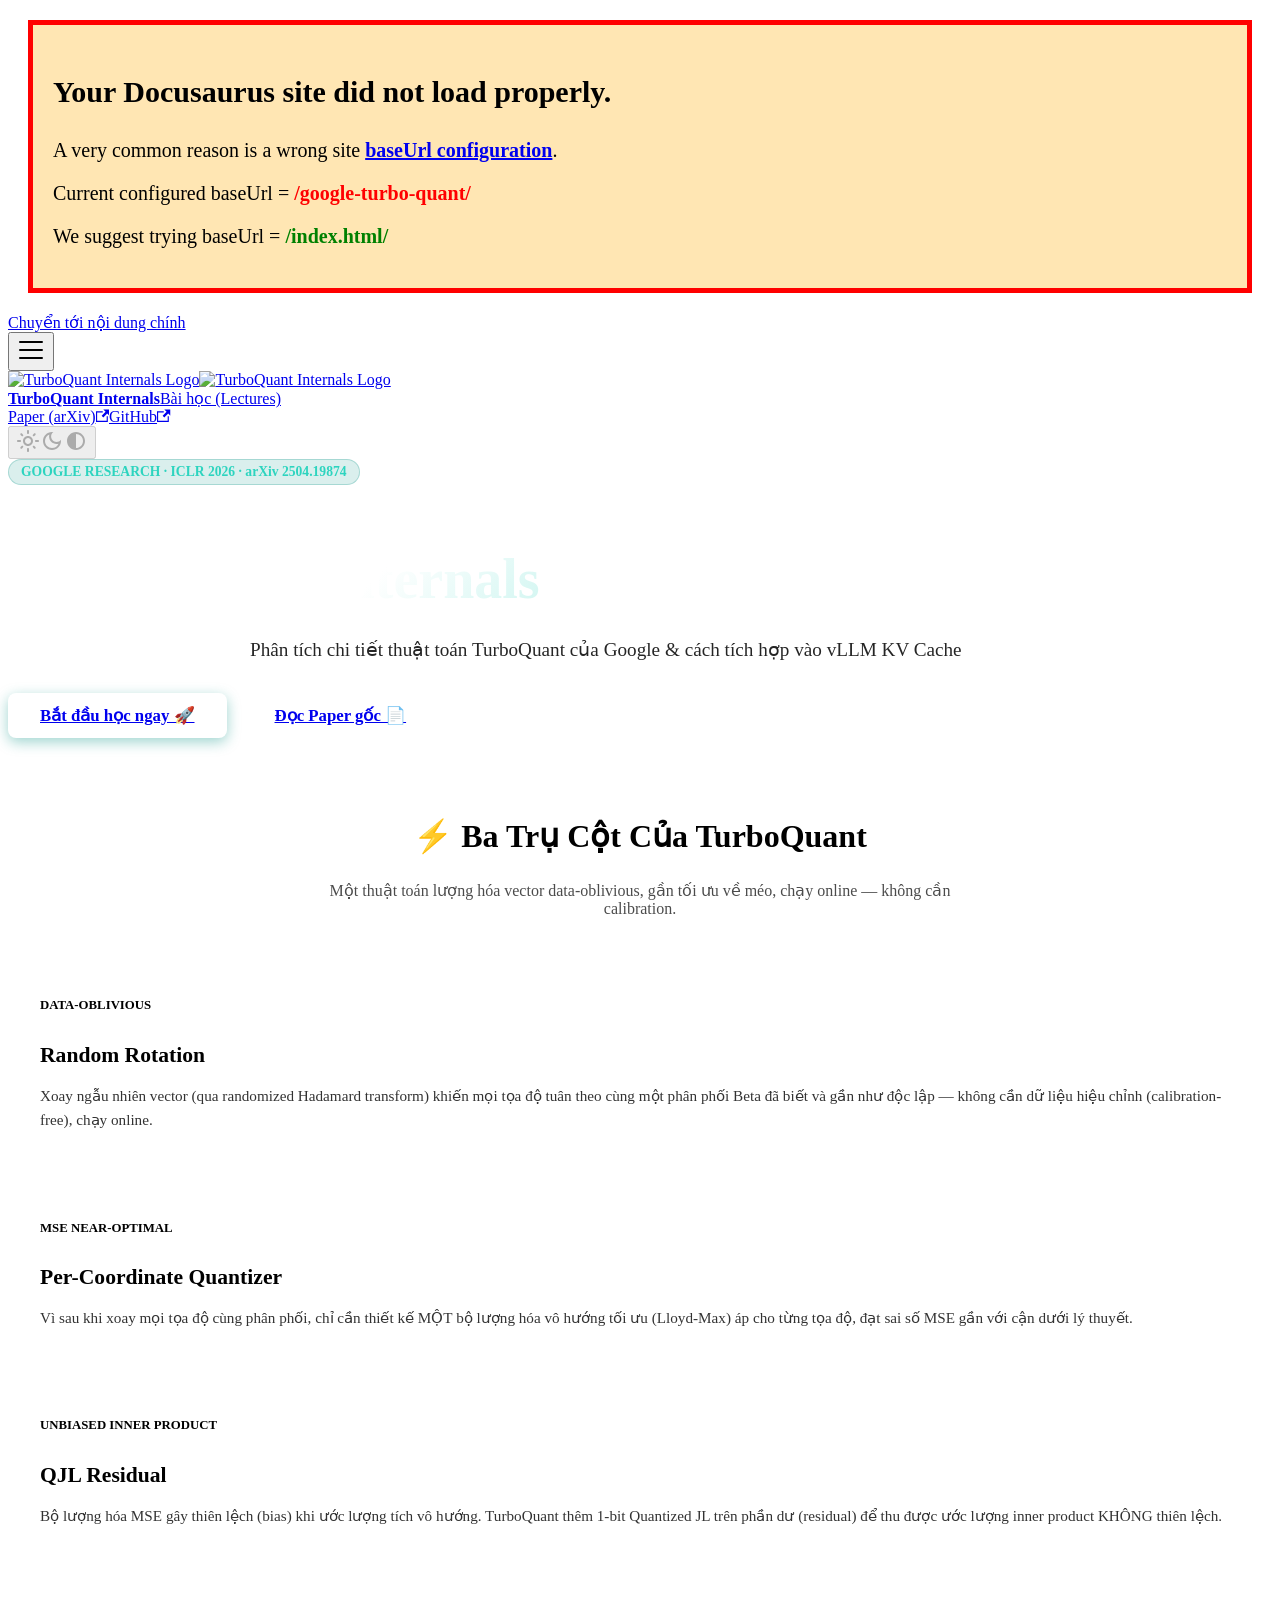
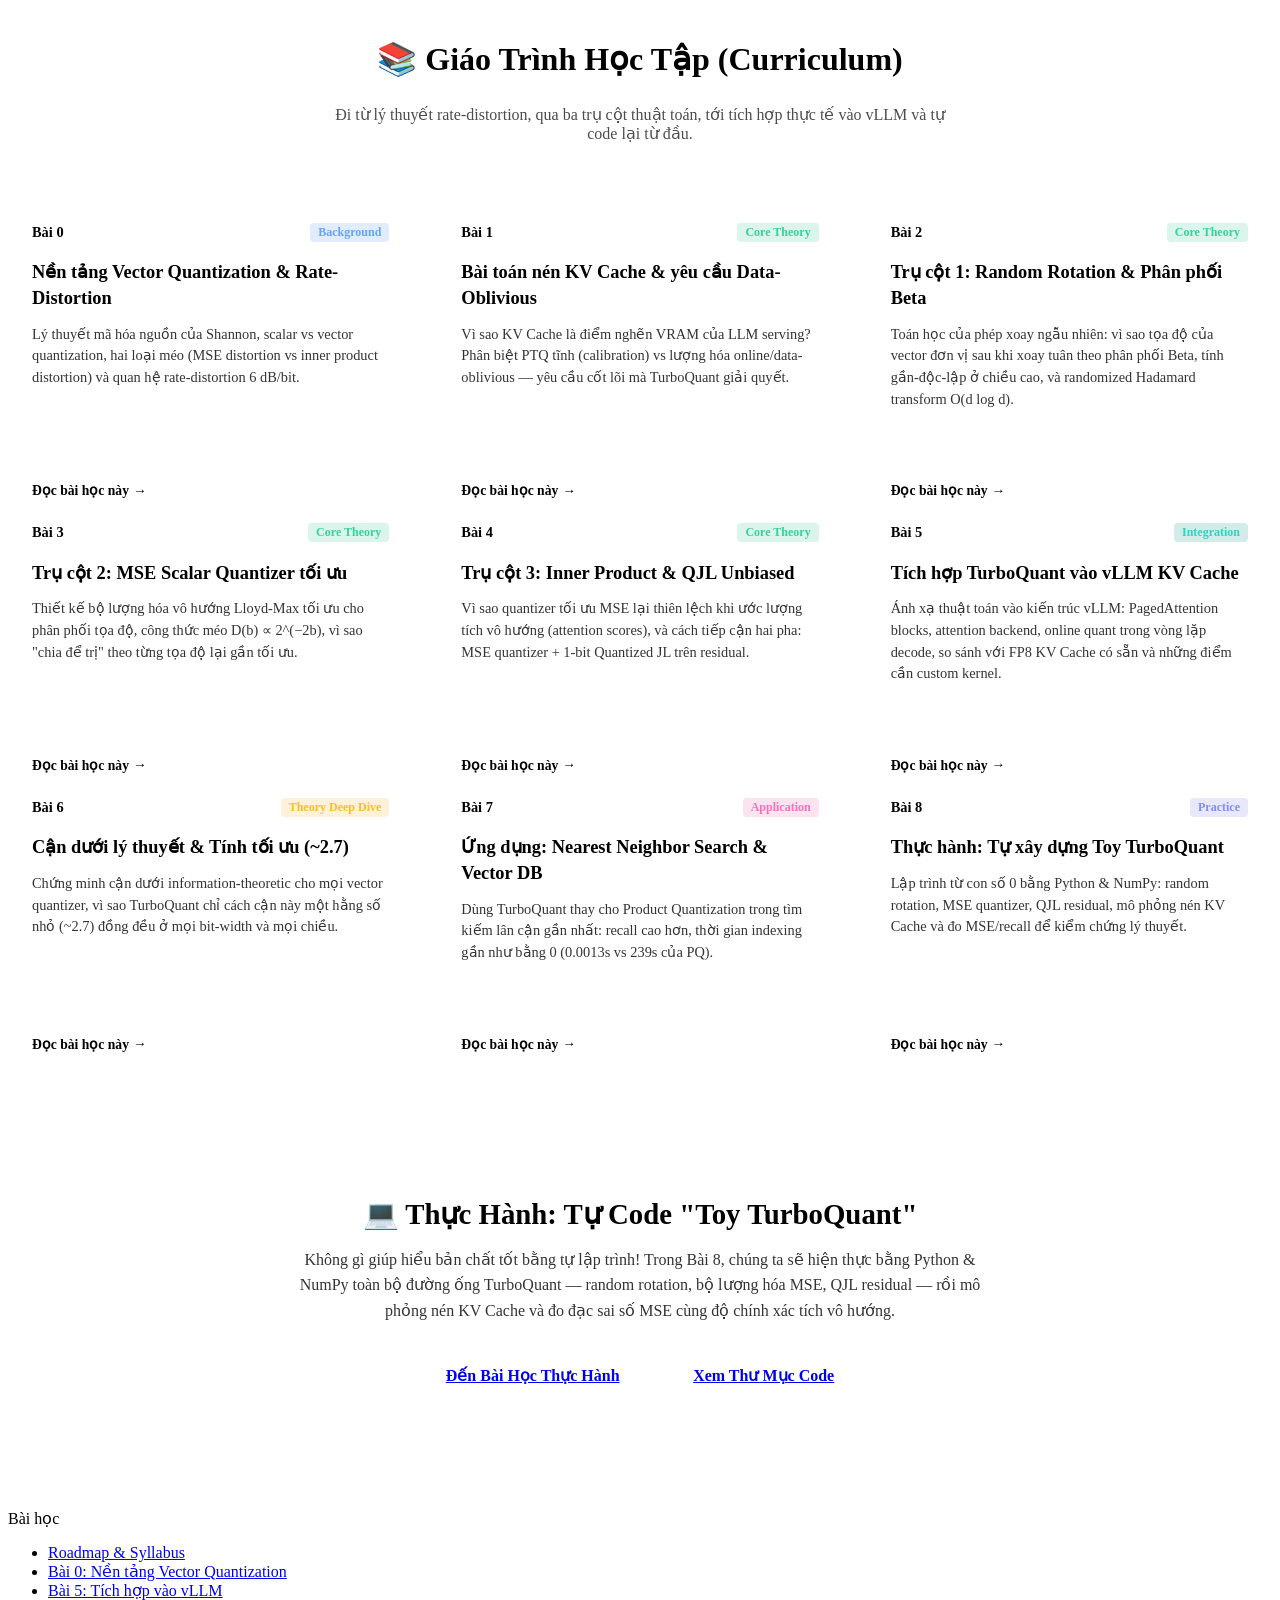
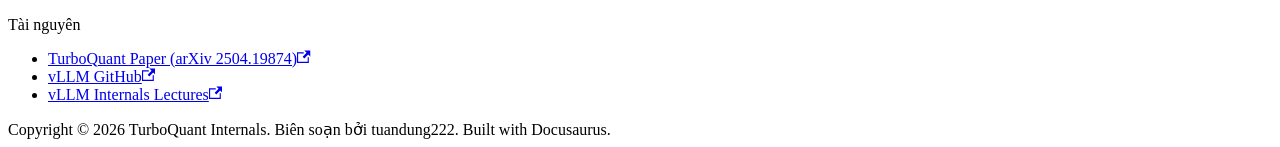
==== index.html @ 366d5b0a "deploy: d3bfdcedc7334bdeac5838ef44ef963914c810e3" ====
<!doctype html><html lang=vi dir=ltr class="plugin-pages plugin-id-default" data-has-hydrated=false><head><meta charset=UTF-8><meta name=generator content="Docusaurus v3.10.1"><title data-rh=true>TurboQuant Internals | Phân tích thuật toán & tích hợp vLLM | TurboQuant Internals</title><meta data-rh=true name=viewport content="width=device-width, initial-scale=1.0"/><meta data-rh=true name=twitter:card content=summary_large_image /><meta data-rh=true property=og:image content=https://tuandung222.github.io/google-turbo-quant/img/docusaurus-social-card.jpg /><meta data-rh=true name=twitter:image content=https://tuandung222.github.io/google-turbo-quant/img/docusaurus-social-card.jpg /><meta data-rh=true property=og:url content=https://tuandung222.github.io/google-turbo-quant/ /><meta data-rh=true property=og:locale content=vi /><meta data-rh=true name=docusaurus_locale content=vi /><meta data-rh=true name=docusaurus_tag content=default /><meta data-rh=true name=docsearch:language content=vi /><meta data-rh=true name=docsearch:docusaurus_tag content=default /><meta data-rh=true property=og:title content="TurboQuant Internals | Phân tích thuật toán & tích hợp vLLM | TurboQuant Internals"/><meta data-rh=true name=description content="Chuỗi bài giảng tiếng Việt phân tích chi tiết thuật toán TurboQuant của Google (Online Vector Quantization with Near-optimal Distortion Rate) và cách tích hợp vào vLLM KV Cache."/><meta data-rh=true property=og:description content="Chuỗi bài giảng tiếng Việt phân tích chi tiết thuật toán TurboQuant của Google (Online Vector Quantization with Near-optimal Distortion Rate) và cách tích hợp vào vLLM KV Cache."/><link data-rh=true rel=icon href=/google-turbo-quant/img/favicon.ico /><link data-rh=true rel=canonical href=https://tuandung222.github.io/google-turbo-quant/ /><link data-rh=true rel=alternate href=https://tuandung222.github.io/google-turbo-quant/ hreflang=vi /><link data-rh=true rel=alternate href=https://tuandung222.github.io/google-turbo-quant/ hreflang=x-default /><script data-rh=true>document.addEventListener("DOMContentLoaded",function(){void 0===window.docusaurus&&insertBanner()});function insertBanner(){var n=document.createElement("div");n.id="__docusaurus-base-url-issue-banner-container",n.innerHTML='\n<div id="__docusaurus-base-url-issue-banner" style="border: thick solid red; background-color: rgb(255, 230, 179); margin: 20px; padding: 20px; font-size: 20px;">\n   <p style="font-weight: bold; font-size: 30px;">Your Docusaurus site did not load properly.</p>\n   <p>A very common reason is a wrong site <a href="https://docusaurus.io/docs/docusaurus.config.js/#baseUrl" style="font-weight: bold;">baseUrl configuration</a>.</p>\n   <p>Current configured baseUrl = <span style="font-weight: bold; color: red;">/google-turbo-quant/</span> </p>\n   <p>We suggest trying baseUrl = <span id="__docusaurus-base-url-issue-banner-suggestion-container" style="font-weight: bold; color: green;"></span></p>\n</div>\n',document.body.prepend(n);var e=document.getElementById("__docusaurus-base-url-issue-banner-suggestion-container"),o=window.location.pathname;e.innerHTML="/"===o.substr(-1)?o:o+"/"}</script><link rel=stylesheet href=https://cdn.jsdelivr.net/npm/katex@0.16.8/dist/katex.min.css type=text/css integrity=sha384-GvrOXuhMATgEsSwCs4smul74iXGOixntILdUW9XmUC6+HX0sLNAK3q71HotJqlAn crossorigin=anonymous><link rel=stylesheet href=/google-turbo-quant/assets/css/styles.fa0678ed.css /><script src=/google-turbo-quant/assets/js/runtime~main.7f8efbf1.js defer></script><script src=/google-turbo-quant/assets/js/main.2d1b7a5b.js defer></script></head><body><svg style="display: none;"><defs>
<symbol id=theme-svg-external-link viewBox="0 0 24 24"><path fill=currentColor d="M21 13v10h-21v-19h12v2h-10v15h17v-8h2zm3-12h-10.988l4.035 4-6.977 7.07 2.828 2.828 6.977-7.07 4.125 4.172v-11z"/></symbol>
</defs></svg>
<script>!function(){var t=function(){try{return new URLSearchParams(window.location.search).get("docusaurus-theme")}catch(t){}}()||function(){try{return window.localStorage.getItem("theme-276")}catch(t){}}();document.documentElement.setAttribute("data-theme",t||(window.matchMedia("(prefers-color-scheme: dark)").matches?"dark":"light")),document.documentElement.setAttribute("data-theme-choice",t||"system")}(),function(){try{for(var[t,e]of new URLSearchParams(window.location.search).entries())if(t.startsWith("docusaurus-data-")){var a=t.replace("docusaurus-data-","data-");document.documentElement.setAttribute(a,e)}}catch(t){}}()</script><div id=__docusaurus><link rel=preload as=image href=/google-turbo-quant/img/logo.svg /><div role=region aria-label="Chuyển tới nội dung chính"><a class=skipToContent_fXgn href=#__docusaurus_skipToContent_fallback>Chuyển tới nội dung chính</a></div><nav aria-label="Thanh điều hướng" class="theme-layout-navbar navbar navbar--fixed-top"><div class=navbar__inner><div class="theme-layout-navbar-left navbar__items"><button aria-label="Đóng - mở thanh điều hướng" aria-expanded=false class="navbar__toggle clean-btn" type=button><svg width=30 height=30 viewBox="0 0 30 30" aria-hidden=true><path stroke=currentColor stroke-linecap=round stroke-miterlimit=10 stroke-width=2 d="M4 7h22M4 15h22M4 23h22"/></svg></button><a class=navbar__brand href=/google-turbo-quant/><div class=navbar__logo><img src=/google-turbo-quant/img/logo.svg alt="TurboQuant Internals Logo" class="themedComponent_mlkZ themedComponent--light_NVdE"/><img src=/google-turbo-quant/img/logo.svg alt="TurboQuant Internals Logo" class="themedComponent_mlkZ themedComponent--dark_xIcU"/></div><b class="navbar__title text--truncate">TurboQuant Internals</b></a><a class="navbar__item navbar__link" href=/google-turbo-quant/docs/roadmap>Bài học (Lectures)</a></div><div class="theme-layout-navbar-right navbar__items navbar__items--right"><a href=https://arxiv.org/abs/2504.19874 target=_blank rel="noopener noreferrer" class="navbar__item navbar__link">Paper (arXiv)<svg width=13.5 height=13.5 aria-label="(opens in new tab)" class=iconExternalLink_nPIU><use href=#theme-svg-external-link /></svg></a><a href=https://github.com/tuandung222/vllm-architecture-lectures target=_blank rel="noopener noreferrer" class="navbar__item navbar__link">GitHub<svg width=13.5 height=13.5 aria-label="(opens in new tab)" class=iconExternalLink_nPIU><use href=#theme-svg-external-link /></svg></a><div class="toggle_vylO colorModeToggle_DEke"><button class="clean-btn toggleButton_gllP toggleButtonDisabled_aARS" type=button disabled title="system mode" aria-label="Chuyển đổi chế độ sáng và tối (hiện tại là system mode)"><svg viewBox="0 0 24 24" width=24 height=24 aria-hidden=true class="toggleIcon_g3eP lightToggleIcon_pyhR"><path fill=currentColor d="M12,9c1.65,0,3,1.35,3,3s-1.35,3-3,3s-3-1.35-3-3S10.35,9,12,9 M12,7c-2.76,0-5,2.24-5,5s2.24,5,5,5s5-2.24,5-5 S14.76,7,12,7L12,7z M2,13l2,0c0.55,0,1-0.45,1-1s-0.45-1-1-1l-2,0c-0.55,0-1,0.45-1,1S1.45,13,2,13z M20,13l2,0c0.55,0,1-0.45,1-1 s-0.45-1-1-1l-2,0c-0.55,0-1,0.45-1,1S19.45,13,20,13z M11,2v2c0,0.55,0.45,1,1,1s1-0.45,1-1V2c0-0.55-0.45-1-1-1S11,1.45,11,2z M11,20v2c0,0.55,0.45,1,1,1s1-0.45,1-1v-2c0-0.55-0.45-1-1-1C11.45,19,11,19.45,11,20z M5.99,4.58c-0.39-0.39-1.03-0.39-1.41,0 c-0.39,0.39-0.39,1.03,0,1.41l1.06,1.06c0.39,0.39,1.03,0.39,1.41,0s0.39-1.03,0-1.41L5.99,4.58z M18.36,16.95 c-0.39-0.39-1.03-0.39-1.41,0c-0.39,0.39-0.39,1.03,0,1.41l1.06,1.06c0.39,0.39,1.03,0.39,1.41,0c0.39-0.39,0.39-1.03,0-1.41 L18.36,16.95z M19.42,5.99c0.39-0.39,0.39-1.03,0-1.41c-0.39-0.39-1.03-0.39-1.41,0l-1.06,1.06c-0.39,0.39-0.39,1.03,0,1.41 s1.03,0.39,1.41,0L19.42,5.99z M7.05,18.36c0.39-0.39,0.39-1.03,0-1.41c-0.39-0.39-1.03-0.39-1.41,0l-1.06,1.06 c-0.39,0.39-0.39,1.03,0,1.41s1.03,0.39,1.41,0L7.05,18.36z"/></svg><svg viewBox="0 0 24 24" width=24 height=24 aria-hidden=true class="toggleIcon_g3eP darkToggleIcon_wfgR"><path fill=currentColor d="M9.37,5.51C9.19,6.15,9.1,6.82,9.1,7.5c0,4.08,3.32,7.4,7.4,7.4c0.68,0,1.35-0.09,1.99-0.27C17.45,17.19,14.93,19,12,19 c-3.86,0-7-3.14-7-7C5,9.07,6.81,6.55,9.37,5.51z M12,3c-4.97,0-9,4.03-9,9s4.03,9,9,9s9-4.03,9-9c0-0.46-0.04-0.92-0.1-1.36 c-0.98,1.37-2.58,2.26-4.4,2.26c-2.98,0-5.4-2.42-5.4-5.4c0-1.81,0.89-3.42,2.26-4.4C12.92,3.04,12.46,3,12,3L12,3z"/></svg><svg viewBox="0 0 24 24" width=24 height=24 aria-hidden=true class="toggleIcon_g3eP systemToggleIcon_QzmC"><path fill=currentColor d="m12 21c4.971 0 9-4.029 9-9s-4.029-9-9-9-9 4.029-9 9 4.029 9 9 9zm4.95-13.95c1.313 1.313 2.05 3.093 2.05 4.95s-0.738 3.637-2.05 4.95c-1.313 1.313-3.093 2.05-4.95 2.05v-14c1.857 0 3.637 0.737 4.95 2.05z"/></svg></button></div><div class=navbarSearchContainer_Bca1></div></div></div><div role=presentation class=navbar-sidebar__backdrop></div></nav><div id=__docusaurus_skipToContent_fallback class="theme-layout-main main-wrapper mainWrapper_z2l0"><header class="hero custom-hero heroBanner_qdFl"><div class=container style=position:relative;z-index:1><div style="display:inline-flex;padding:4px 12px;background:rgba(13, 148, 136, 0.15);color:#2dd4bf;border-radius:100px;font-size:0.85rem;font-weight:600;border:1px solid rgba(13, 148, 136, 0.25);margin-bottom:1.5rem">GOOGLE RESEARCH · ICLR 2026 · arXiv 2504.19874</div><h1 class=hero__title style="font-size:3.5rem;font-weight:800;background:linear-gradient(135deg, #fff 30%, #2dd4bf 100%);-webkit-background-clip:text;-webkit-text-fill-color:transparent;margin-bottom:1.5rem">TurboQuant Internals</h1><p class=hero__subtitle style="max-width:780px;margin:0 auto 2.5rem auto;font-size:1.2rem;line-height:1.6;opacity:0.85">Phân tích chi tiết thuật toán TurboQuant của Google & cách tích hợp vào vLLM KV Cache<div class=buttons_AeoN><a class="button button--primary button--lg" style="padding:0.8rem 2rem;font-size:1.05rem;font-weight:600;border-radius:8px;box-shadow:0 4px 14px rgba(13, 148, 136, 0.4);transition:all 0.3s ease" href=/google-turbo-quant/docs/roadmap>Bắt đầu học ngay 🚀</a><a href=https://arxiv.org/abs/2504.19874 target=_blank rel="noopener noreferrer" class="button button--outline button--secondary button--lg" style="padding:0.8rem 2rem;font-size:1.05rem;font-weight:600;border-radius:8px;margin-left:1rem;border:1px solid var(--card-border)">Đọc Paper gốc 📄</a></div></div></header><main style="padding:4rem 0;background:var(--ifm-background-color)"><section class=container style=margin-bottom:5rem><div style=text-align:center;margin-bottom:3rem><h2 style=font-size:2rem;font-weight:700>⚡ Ba Trụ Cột Của TurboQuant</h2><p style="opacity:0.7;max-width:640px;margin:0.5rem auto 0 auto">Một thuật toán lượng hóa vector data-oblivious, gần tối ưu về méo, chạy online — không cần calibration.</div><div class=row><div class="col col--4" style=margin-bottom:1.5rem><div class=glass-panel style=padding:2rem;height:100%;display:flex;flex-direction:column><span style=font-size:0.8rem;font-weight:700;color:var(--ifm-color-primary);text-transform:uppercase;margin-bottom:0.5rem;display:block>Data-Oblivious</span><h3 style=font-size:1.35rem;margin-bottom:1rem;font-weight:600>Random Rotation</h3><p style=opacity:0.8;font-size:0.95rem;line-height:1.6;margin:0>Xoay ngẫu nhiên vector (qua randomized Hadamard transform) khiến mọi tọa độ tuân theo cùng một phân phối Beta đã biết và gần như độc lập — không cần dữ liệu hiệu chỉnh (calibration-free), chạy online.</div></div><div class="col col--4" style=margin-bottom:1.5rem><div class=glass-panel style=padding:2rem;height:100%;display:flex;flex-direction:column><span style=font-size:0.8rem;font-weight:700;color:var(--ifm-color-primary);text-transform:uppercase;margin-bottom:0.5rem;display:block>MSE Near-Optimal</span><h3 style=font-size:1.35rem;margin-bottom:1rem;font-weight:600>Per-Coordinate Quantizer</h3><p style=opacity:0.8;font-size:0.95rem;line-height:1.6;margin:0>Vì sau khi xoay mọi tọa độ cùng phân phối, chỉ cần thiết kế MỘT bộ lượng hóa vô hướng tối ưu (Lloyd-Max) áp cho từng tọa độ, đạt sai số MSE gần với cận dưới lý thuyết.</div></div><div class="col col--4" style=margin-bottom:1.5rem><div class=glass-panel style=padding:2rem;height:100%;display:flex;flex-direction:column><span style=font-size:0.8rem;font-weight:700;color:var(--ifm-color-primary);text-transform:uppercase;margin-bottom:0.5rem;display:block>Unbiased Inner Product</span><h3 style=font-size:1.35rem;margin-bottom:1rem;font-weight:600>QJL Residual</h3><p style=opacity:0.8;font-size:0.95rem;line-height:1.6;margin:0>Bộ lượng hóa MSE gây thiên lệch (bias) khi ước lượng tích vô hướng. TurboQuant thêm 1-bit Quantized JL trên phần dư (residual) để thu được ước lượng inner product KHÔNG thiên lệch.</div></div></div></section><section class=container><div style=text-align:center;margin-bottom:3.5rem><h2 style=font-size:2rem;font-weight:700>📚 Giáo Trình Học Tập (Curriculum)</h2><p style="opacity:0.7;max-width:640px;margin:0.5rem auto 0 auto">Đi từ lý thuyết rate-distortion, qua ba trụ cột thuật toán, tới tích hợp thực tế vào vLLM và tự code lại từ đầu.</div><div style="display:grid;grid-template-columns:repeat(auto-fill, minmax(320px, 1fr));gap:1.5rem"><a style=text-decoration:none;color:inherit href=/google-turbo-quant/docs/lesson_0_vector_quantization_background><div class=glass-panel style=padding:1.5rem;height:100%;display:flex;flex-direction:column;justify-content:space-between;cursor:pointer><div><div style=display:flex;justify-content:space-between;align-items:center;margin-bottom:0.75rem><span style=font-size:0.9rem;font-weight:800;color:var(--ifm-color-primary)>Bài 0</span><span style="display:inline-block;padding:2px 8px;border-radius:4px;font-size:0.75rem;font-weight:600;background:rgba(59, 130, 246, 0.15);color:#60a5fa;align-self:flex-start">Background</span></div><h3 style=font-size:1.15rem;margin-bottom:0.75rem;font-weight:600;line-height:1.4>Nền tảng Vector Quantization & Rate-Distortion</h3><p style=opacity:0.8;font-size:0.9rem;line-height:1.5;margin:0>Lý thuyết mã hóa nguồn của Shannon, scalar vs vector quantization, hai loại méo (MSE distortion vs inner product distortion) và quan hệ rate-distortion 6 dB/bit.</div><div style=margin-top:1.5rem;display:flex;align-items:center;font-size:0.85rem;font-weight:600;color:var(--ifm-color-primary-light)>Đọc bài học này <span style="margin-left:4px;transition:transform 0.2s ease" class=arrow-icon>→</span></div></div></a><a style=text-decoration:none;color:inherit href=/google-turbo-quant/docs/lesson_1_kv_cache_problem><div class=glass-panel style=padding:1.5rem;height:100%;display:flex;flex-direction:column;justify-content:space-between;cursor:pointer><div><div style=display:flex;justify-content:space-between;align-items:center;margin-bottom:0.75rem><span style=font-size:0.9rem;font-weight:800;color:var(--ifm-color-primary)>Bài 1</span><span style="display:inline-block;padding:2px 8px;border-radius:4px;font-size:0.75rem;font-weight:600;background:rgba(16, 185, 129, 0.15);color:#34d399;align-self:flex-start">Core Theory</span></div><h3 style=font-size:1.15rem;margin-bottom:0.75rem;font-weight:600;line-height:1.4>Bài toán nén KV Cache & yêu cầu Data-Oblivious</h3><p style=opacity:0.8;font-size:0.9rem;line-height:1.5;margin:0>Vì sao KV Cache là điểm nghẽn VRAM của LLM serving? Phân biệt PTQ tĩnh (calibration) vs lượng hóa online/data-oblivious — yêu cầu cốt lõi mà TurboQuant giải quyết.</div><div style=margin-top:1.5rem;display:flex;align-items:center;font-size:0.85rem;font-weight:600;color:var(--ifm-color-primary-light)>Đọc bài học này <span style="margin-left:4px;transition:transform 0.2s ease" class=arrow-icon>→</span></div></div></a><a style=text-decoration:none;color:inherit href=/google-turbo-quant/docs/lesson_2_random_rotation_beta><div class=glass-panel style=padding:1.5rem;height:100%;display:flex;flex-direction:column;justify-content:space-between;cursor:pointer><div><div style=display:flex;justify-content:space-between;align-items:center;margin-bottom:0.75rem><span style=font-size:0.9rem;font-weight:800;color:var(--ifm-color-primary)>Bài 2</span><span style="display:inline-block;padding:2px 8px;border-radius:4px;font-size:0.75rem;font-weight:600;background:rgba(16, 185, 129, 0.15);color:#34d399;align-self:flex-start">Core Theory</span></div><h3 style=font-size:1.15rem;margin-bottom:0.75rem;font-weight:600;line-height:1.4>Trụ cột 1: Random Rotation & Phân phối Beta</h3><p style=opacity:0.8;font-size:0.9rem;line-height:1.5;margin:0>Toán học của phép xoay ngẫu nhiên: vì sao tọa độ của vector đơn vị sau khi xoay tuân theo phân phối Beta, tính gần-độc-lập ở chiều cao, và randomized Hadamard transform O(d log d).</div><div style=margin-top:1.5rem;display:flex;align-items:center;font-size:0.85rem;font-weight:600;color:var(--ifm-color-primary-light)>Đọc bài học này <span style="margin-left:4px;transition:transform 0.2s ease" class=arrow-icon>→</span></div></div></a><a style=text-decoration:none;color:inherit href=/google-turbo-quant/docs/lesson_3_mse_scalar_quantizer><div class=glass-panel style=padding:1.5rem;height:100%;display:flex;flex-direction:column;justify-content:space-between;cursor:pointer><div><div style=display:flex;justify-content:space-between;align-items:center;margin-bottom:0.75rem><span style=font-size:0.9rem;font-weight:800;color:var(--ifm-color-primary)>Bài 3</span><span style="display:inline-block;padding:2px 8px;border-radius:4px;font-size:0.75rem;font-weight:600;background:rgba(16, 185, 129, 0.15);color:#34d399;align-self:flex-start">Core Theory</span></div><h3 style=font-size:1.15rem;margin-bottom:0.75rem;font-weight:600;line-height:1.4>Trụ cột 2: MSE Scalar Quantizer tối ưu</h3><p style=opacity:0.8;font-size:0.9rem;line-height:1.5;margin:0>Thiết kế bộ lượng hóa vô hướng Lloyd-Max tối ưu cho phân phối tọa độ, công thức méo D(b) ∝ 2^(−2b), vì sao "chia để trị" theo từng tọa độ lại gần tối ưu.</div><div style=margin-top:1.5rem;display:flex;align-items:center;font-size:0.85rem;font-weight:600;color:var(--ifm-color-primary-light)>Đọc bài học này <span style="margin-left:4px;transition:transform 0.2s ease" class=arrow-icon>→</span></div></div></a><a style=text-decoration:none;color:inherit href=/google-turbo-quant/docs/lesson_4_inner_product_qjl><div class=glass-panel style=padding:1.5rem;height:100%;display:flex;flex-direction:column;justify-content:space-between;cursor:pointer><div><div style=display:flex;justify-content:space-between;align-items:center;margin-bottom:0.75rem><span style=font-size:0.9rem;font-weight:800;color:var(--ifm-color-primary)>Bài 4</span><span style="display:inline-block;padding:2px 8px;border-radius:4px;font-size:0.75rem;font-weight:600;background:rgba(16, 185, 129, 0.15);color:#34d399;align-self:flex-start">Core Theory</span></div><h3 style=font-size:1.15rem;margin-bottom:0.75rem;font-weight:600;line-height:1.4>Trụ cột 3: Inner Product & QJL Unbiased</h3><p style=opacity:0.8;font-size:0.9rem;line-height:1.5;margin:0>Vì sao quantizer tối ưu MSE lại thiên lệch khi ước lượng tích vô hướng (attention scores), và cách tiếp cận hai pha: MSE quantizer + 1-bit Quantized JL trên residual.</div><div style=margin-top:1.5rem;display:flex;align-items:center;font-size:0.85rem;font-weight:600;color:var(--ifm-color-primary-light)>Đọc bài học này <span style="margin-left:4px;transition:transform 0.2s ease" class=arrow-icon>→</span></div></div></a><a style=text-decoration:none;color:inherit href=/google-turbo-quant/docs/lesson_5_vllm_integration><div class=glass-panel style=padding:1.5rem;height:100%;display:flex;flex-direction:column;justify-content:space-between;cursor:pointer><div><div style=display:flex;justify-content:space-between;align-items:center;margin-bottom:0.75rem><span style=font-size:0.9rem;font-weight:800;color:var(--ifm-color-primary)>Bài 5</span><span style="display:inline-block;padding:2px 8px;border-radius:4px;font-size:0.75rem;font-weight:600;background:rgba(13, 148, 136, 0.18);color:#2dd4bf;align-self:flex-start">Integration</span></div><h3 style=font-size:1.15rem;margin-bottom:0.75rem;font-weight:600;line-height:1.4>Tích hợp TurboQuant vào vLLM KV Cache</h3><p style=opacity:0.8;font-size:0.9rem;line-height:1.5;margin:0>Ánh xạ thuật toán vào kiến trúc vLLM: PagedAttention blocks, attention backend, online quant trong vòng lặp decode, so sánh với FP8 KV Cache có sẵn và những điểm cần custom kernel.</div><div style=margin-top:1.5rem;display:flex;align-items:center;font-size:0.85rem;font-weight:600;color:var(--ifm-color-primary-light)>Đọc bài học này <span style="margin-left:4px;transition:transform 0.2s ease" class=arrow-icon>→</span></div></div></a><a style=text-decoration:none;color:inherit href=/google-turbo-quant/docs/lesson_6_lower_bound_optimality><div class=glass-panel style=padding:1.5rem;height:100%;display:flex;flex-direction:column;justify-content:space-between;cursor:pointer><div><div style=display:flex;justify-content:space-between;align-items:center;margin-bottom:0.75rem><span style=font-size:0.9rem;font-weight:800;color:var(--ifm-color-primary)>Bài 6</span><span style="display:inline-block;padding:2px 8px;border-radius:4px;font-size:0.75rem;font-weight:600;background:rgba(245, 158, 11, 0.15);color:#fbbf24;align-self:flex-start">Theory Deep Dive</span></div><h3 style=font-size:1.15rem;margin-bottom:0.75rem;font-weight:600;line-height:1.4>Cận dưới lý thuyết & Tính tối ưu (~2.7)</h3><p style=opacity:0.8;font-size:0.9rem;line-height:1.5;margin:0>Chứng minh cận dưới information-theoretic cho mọi vector quantizer, vì sao TurboQuant chỉ cách cận này một hằng số nhỏ (~2.7) đồng đều ở mọi bit-width và mọi chiều.</div><div style=margin-top:1.5rem;display:flex;align-items:center;font-size:0.85rem;font-weight:600;color:var(--ifm-color-primary-light)>Đọc bài học này <span style="margin-left:4px;transition:transform 0.2s ease" class=arrow-icon>→</span></div></div></a><a style=text-decoration:none;color:inherit href=/google-turbo-quant/docs/lesson_7_nearest_neighbor_search><div class=glass-panel style=padding:1.5rem;height:100%;display:flex;flex-direction:column;justify-content:space-between;cursor:pointer><div><div style=display:flex;justify-content:space-between;align-items:center;margin-bottom:0.75rem><span style=font-size:0.9rem;font-weight:800;color:var(--ifm-color-primary)>Bài 7</span><span style="display:inline-block;padding:2px 8px;border-radius:4px;font-size:0.75rem;font-weight:600;background:rgba(236, 72, 153, 0.15);color:#f472b6;align-self:flex-start">Application</span></div><h3 style=font-size:1.15rem;margin-bottom:0.75rem;font-weight:600;line-height:1.4>Ứng dụng: Nearest Neighbor Search & Vector DB</h3><p style=opacity:0.8;font-size:0.9rem;line-height:1.5;margin:0>Dùng TurboQuant thay cho Product Quantization trong tìm kiếm lân cận gần nhất: recall cao hơn, thời gian indexing gần như bằng 0 (0.0013s vs 239s của PQ).</div><div style=margin-top:1.5rem;display:flex;align-items:center;font-size:0.85rem;font-weight:600;color:var(--ifm-color-primary-light)>Đọc bài học này <span style="margin-left:4px;transition:transform 0.2s ease" class=arrow-icon>→</span></div></div></a><a style=text-decoration:none;color:inherit href=/google-turbo-quant/docs/lesson_8_toy_turboquant><div class=glass-panel style=padding:1.5rem;height:100%;display:flex;flex-direction:column;justify-content:space-between;cursor:pointer><div><div style=display:flex;justify-content:space-between;align-items:center;margin-bottom:0.75rem><span style=font-size:0.9rem;font-weight:800;color:var(--ifm-color-primary)>Bài 8</span><span style="display:inline-block;padding:2px 8px;border-radius:4px;font-size:0.75rem;font-weight:600;background:rgba(99, 102, 241, 0.15);color:#818cf8;align-self:flex-start">Practice</span></div><h3 style=font-size:1.15rem;margin-bottom:0.75rem;font-weight:600;line-height:1.4>Thực hành: Tự xây dựng Toy TurboQuant</h3><p style=opacity:0.8;font-size:0.9rem;line-height:1.5;margin:0>Lập trình từ con số 0 bằng Python & NumPy: random rotation, MSE quantizer, QJL residual, mô phỏng nén KV Cache và đo MSE/recall để kiểm chứng lý thuyết.</div><div style=margin-top:1.5rem;display:flex;align-items:center;font-size:0.85rem;font-weight:600;color:var(--ifm-color-primary-light)>Đọc bài học này <span style="margin-left:4px;transition:transform 0.2s ease" class=arrow-icon>→</span></div></div></a></div></section><section class=container style=margin-top:6rem><div class=glass-panel style="padding:3rem;background:radial-gradient(circle at 90% 10%, rgba(13, 148, 136, 0.12) 0%, transparent 60%), var(--card-bg);text-align:center;border-radius:16px"><h2 style=font-size:1.8rem;font-weight:700;margin-bottom:1rem>💻 Thực Hành: Tự Code "Toy TurboQuant"</h2><p style="max-width:720px;margin:0 auto 2rem auto;opacity:0.8;line-height:1.6">Không gì giúp hiểu bản chất tốt bằng tự lập trình! Trong Bài 8, chúng ta sẽ hiện thực bằng Python & NumPy toàn bộ đường ống TurboQuant — random rotation, bộ lượng hóa MSE, QJL residual — rồi mô phỏng nén KV Cache và đo đạc sai số MSE cùng độ chính xác tích vô hướng.<div style=display:flex;justify-content:center;gap:1rem;flex-wrap:wrap><a class="button button--primary button--lg" style="border-radius:8px;padding:0.7rem 1.8rem;font-weight:600" href=/google-turbo-quant/docs/lesson_8_toy_turboquant>Đến Bài Học Thực Hành</a><a href=https://github.com/tuandung222/vllm-architecture-lectures/tree/main/turboquant-lectures/toy_quant target=_blank rel="noopener noreferrer" class="button button--outline button--secondary button--lg" style="border-radius:8px;padding:0.7rem 1.8rem;font-weight:600;border:1px solid var(--card-border)">Xem Thư Mục Code</a></div></div></section></main></div><footer class="theme-layout-footer footer footer--dark"><div class="container container-fluid"><div class="row footer__links"><div class="theme-layout-footer-column col footer__col"><div class=footer__title>Bài học</div><ul class="footer__items clean-list"><li class=footer__item><a class=footer__link-item href=/google-turbo-quant/docs/roadmap>Roadmap & Syllabus</a><li class=footer__item><a class=footer__link-item href=/google-turbo-quant/docs/lesson_0_vector_quantization_background>Bài 0: Nền tảng Vector Quantization</a><li class=footer__item><a class=footer__link-item href=/google-turbo-quant/docs/lesson_5_vllm_integration>Bài 5: Tích hợp vào vLLM</a></ul></div><div class="theme-layout-footer-column col footer__col"><div class=footer__title>Tài nguyên</div><ul class="footer__items clean-list"><li class=footer__item><a href=https://arxiv.org/abs/2504.19874 target=_blank rel="noopener noreferrer" class=footer__link-item>TurboQuant Paper (arXiv 2504.19874)<svg width=13.5 height=13.5 aria-label="(opens in new tab)" class=iconExternalLink_nPIU><use href=#theme-svg-external-link /></svg></a><li class=footer__item><a href=https://github.com/vllm-project/vllm target=_blank rel="noopener noreferrer" class=footer__link-item>vLLM GitHub<svg width=13.5 height=13.5 aria-label="(opens in new tab)" class=iconExternalLink_nPIU><use href=#theme-svg-external-link /></svg></a><li class=footer__item><a href=https://github.com/tuandung222/vllm-architecture-lectures target=_blank rel="noopener noreferrer" class=footer__link-item>vLLM Internals Lectures<svg width=13.5 height=13.5 aria-label="(opens in new tab)" class=iconExternalLink_nPIU><use href=#theme-svg-external-link /></svg></a></ul></div></div><div class="footer__bottom text--center"><div class=footer__copyright>Copyright © 2026 TurboQuant Internals. Biên soạn bởi tuandung222. Built with Docusaurus.</div></div></div></footer></div></body>
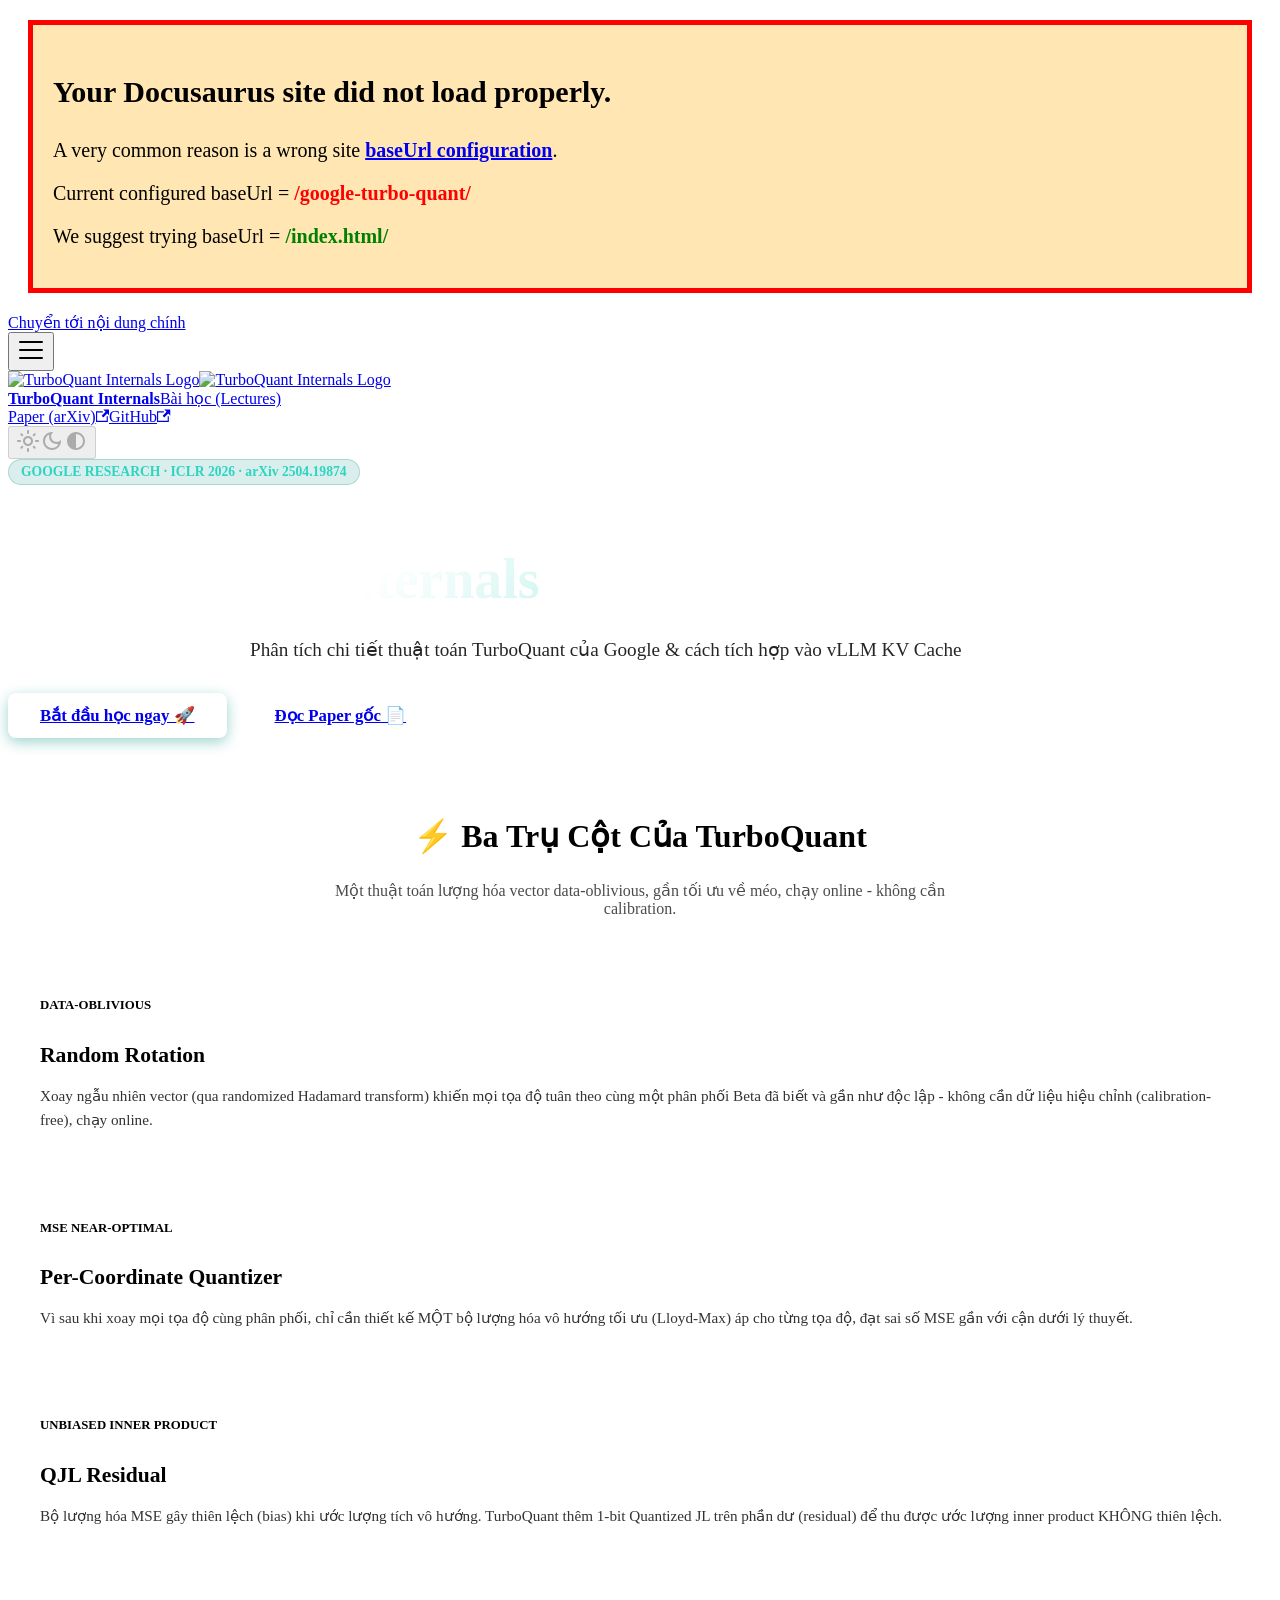
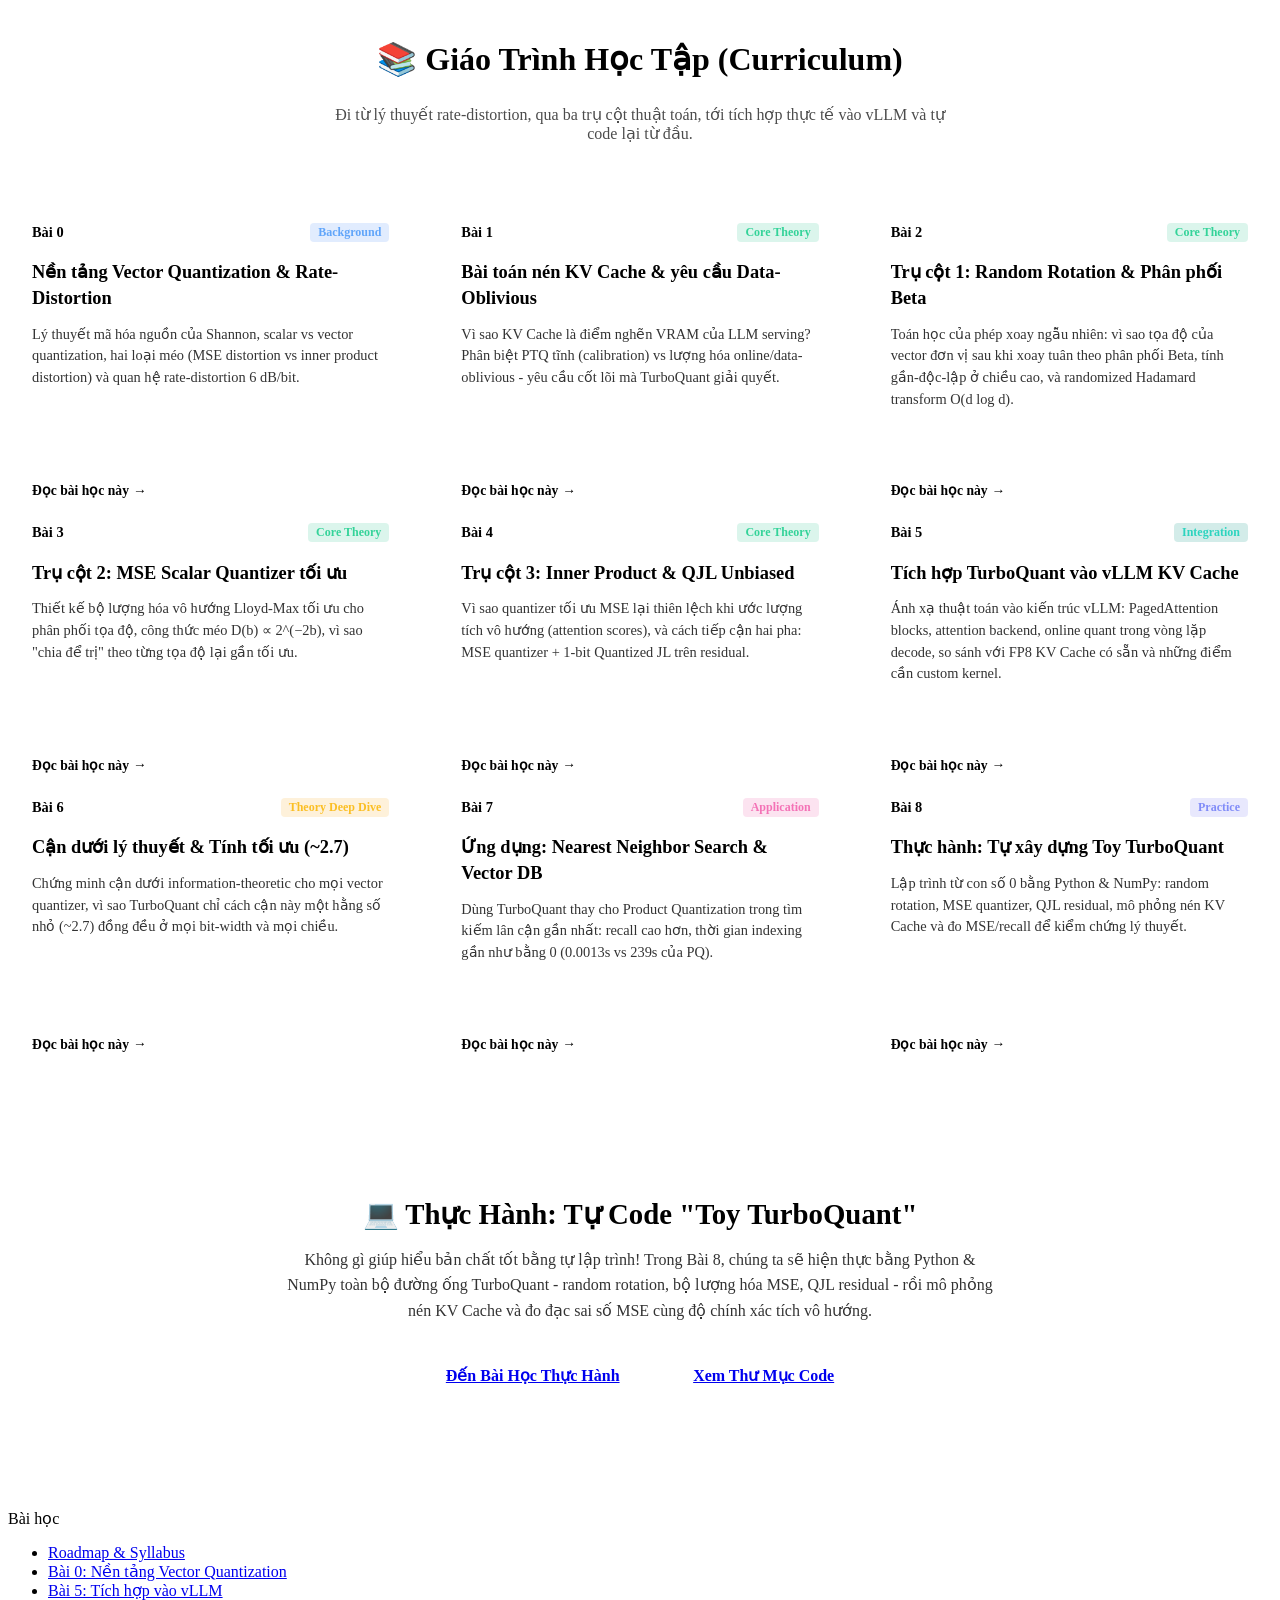
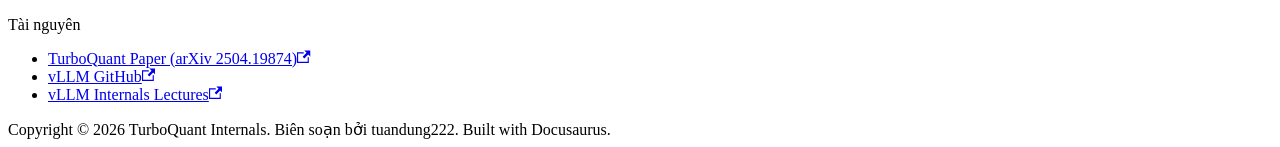
==== commit 39424690: "deploy: 40b0e0ad106a89ef8b4aba36573640417345f749" ====
--- a/index.html
+++ b/index.html
@@ -1,4 +1,4 @@
-<!doctype html><html lang=vi dir=ltr class="plugin-pages plugin-id-default" data-has-hydrated=false><head><meta charset=UTF-8><meta name=generator content="Docusaurus v3.10.1"><title data-rh=true>TurboQuant Internals | Phân tích thuật toán & tích hợp vLLM | TurboQuant Internals</title><meta data-rh=true name=viewport content="width=device-width, initial-scale=1.0"/><meta data-rh=true name=twitter:card content=summary_large_image /><meta data-rh=true property=og:image content=https://tuandung222.github.io/google-turbo-quant/img/docusaurus-social-card.jpg /><meta data-rh=true name=twitter:image content=https://tuandung222.github.io/google-turbo-quant/img/docusaurus-social-card.jpg /><meta data-rh=true property=og:url content=https://tuandung222.github.io/google-turbo-quant/ /><meta data-rh=true property=og:locale content=vi /><meta data-rh=true name=docusaurus_locale content=vi /><meta data-rh=true name=docusaurus_tag content=default /><meta data-rh=true name=docsearch:language content=vi /><meta data-rh=true name=docsearch:docusaurus_tag content=default /><meta data-rh=true property=og:title content="TurboQuant Internals | Phân tích thuật toán & tích hợp vLLM | TurboQuant Internals"/><meta data-rh=true name=description content="Chuỗi bài giảng tiếng Việt phân tích chi tiết thuật toán TurboQuant của Google (Online Vector Quantization with Near-optimal Distortion Rate) và cách tích hợp vào vLLM KV Cache."/><meta data-rh=true property=og:description content="Chuỗi bài giảng tiếng Việt phân tích chi tiết thuật toán TurboQuant của Google (Online Vector Quantization with Near-optimal Distortion Rate) và cách tích hợp vào vLLM KV Cache."/><link data-rh=true rel=icon href=/google-turbo-quant/img/favicon.ico /><link data-rh=true rel=canonical href=https://tuandung222.github.io/google-turbo-quant/ /><link data-rh=true rel=alternate href=https://tuandung222.github.io/google-turbo-quant/ hreflang=vi /><link data-rh=true rel=alternate href=https://tuandung222.github.io/google-turbo-quant/ hreflang=x-default /><script data-rh=true>document.addEventListener("DOMContentLoaded",function(){void 0===window.docusaurus&&insertBanner()});function insertBanner(){var n=document.createElement("div");n.id="__docusaurus-base-url-issue-banner-container",n.innerHTML='\n<div id="__docusaurus-base-url-issue-banner" style="border: thick solid red; background-color: rgb(255, 230, 179); margin: 20px; padding: 20px; font-size: 20px;">\n   <p style="font-weight: bold; font-size: 30px;">Your Docusaurus site did not load properly.</p>\n   <p>A very common reason is a wrong site <a href="https://docusaurus.io/docs/docusaurus.config.js/#baseUrl" style="font-weight: bold;">baseUrl configuration</a>.</p>\n   <p>Current configured baseUrl = <span style="font-weight: bold; color: red;">/google-turbo-quant/</span> </p>\n   <p>We suggest trying baseUrl = <span id="__docusaurus-base-url-issue-banner-suggestion-container" style="font-weight: bold; color: green;"></span></p>\n</div>\n',document.body.prepend(n);var e=document.getElementById("__docusaurus-base-url-issue-banner-suggestion-container"),o=window.location.pathname;e.innerHTML="/"===o.substr(-1)?o:o+"/"}</script><link rel=stylesheet href=https://cdn.jsdelivr.net/npm/katex@0.16.8/dist/katex.min.css type=text/css integrity=sha384-GvrOXuhMATgEsSwCs4smul74iXGOixntILdUW9XmUC6+HX0sLNAK3q71HotJqlAn crossorigin=anonymous><link rel=stylesheet href=/google-turbo-quant/assets/css/styles.fa0678ed.css /><script src=/google-turbo-quant/assets/js/runtime~main.7f8efbf1.js defer></script><script src=/google-turbo-quant/assets/js/main.2d1b7a5b.js defer></script></head><body><svg style="display: none;"><defs>
+<!doctype html><html lang=vi dir=ltr class="plugin-pages plugin-id-default" data-has-hydrated=false><head><meta charset=UTF-8><meta name=generator content="Docusaurus v3.10.1"><title data-rh=true>TurboQuant Internals | Phân tích thuật toán & tích hợp vLLM | TurboQuant Internals</title><meta data-rh=true name=viewport content="width=device-width, initial-scale=1.0"/><meta data-rh=true name=twitter:card content=summary_large_image /><meta data-rh=true property=og:image content=https://tuandung222.github.io/google-turbo-quant/img/docusaurus-social-card.jpg /><meta data-rh=true name=twitter:image content=https://tuandung222.github.io/google-turbo-quant/img/docusaurus-social-card.jpg /><meta data-rh=true property=og:url content=https://tuandung222.github.io/google-turbo-quant/ /><meta data-rh=true property=og:locale content=vi /><meta data-rh=true name=docusaurus_locale content=vi /><meta data-rh=true name=docusaurus_tag content=default /><meta data-rh=true name=docsearch:language content=vi /><meta data-rh=true name=docsearch:docusaurus_tag content=default /><meta data-rh=true name=robots content="noindex, nofollow"/><meta data-rh=true property=og:title content="TurboQuant Internals | Phân tích thuật toán & tích hợp vLLM | TurboQuant Internals"/><meta data-rh=true name=description content="Chuỗi bài giảng tiếng Việt phân tích chi tiết thuật toán TurboQuant của Google (Online Vector Quantization with Near-optimal Distortion Rate) và cách tích hợp vào vLLM KV Cache."/><meta data-rh=true property=og:description content="Chuỗi bài giảng tiếng Việt phân tích chi tiết thuật toán TurboQuant của Google (Online Vector Quantization with Near-optimal Distortion Rate) và cách tích hợp vào vLLM KV Cache."/><link data-rh=true rel=icon href=/google-turbo-quant/img/favicon.ico /><link data-rh=true rel=canonical href=https://tuandung222.github.io/google-turbo-quant/ /><link data-rh=true rel=alternate href=https://tuandung222.github.io/google-turbo-quant/ hreflang=vi /><link data-rh=true rel=alternate href=https://tuandung222.github.io/google-turbo-quant/ hreflang=x-default /><script data-rh=true>document.addEventListener("DOMContentLoaded",function(){void 0===window.docusaurus&&insertBanner()});function insertBanner(){var n=document.createElement("div");n.id="__docusaurus-base-url-issue-banner-container",n.innerHTML='\n<div id="__docusaurus-base-url-issue-banner" style="border: thick solid red; background-color: rgb(255, 230, 179); margin: 20px; padding: 20px; font-size: 20px;">\n   <p style="font-weight: bold; font-size: 30px;">Your Docusaurus site did not load properly.</p>\n   <p>A very common reason is a wrong site <a href="https://docusaurus.io/docs/docusaurus.config.js/#baseUrl" style="font-weight: bold;">baseUrl configuration</a>.</p>\n   <p>Current configured baseUrl = <span style="font-weight: bold; color: red;">/google-turbo-quant/</span> </p>\n   <p>We suggest trying baseUrl = <span id="__docusaurus-base-url-issue-banner-suggestion-container" style="font-weight: bold; color: green;"></span></p>\n</div>\n',document.body.prepend(n);var e=document.getElementById("__docusaurus-base-url-issue-banner-suggestion-container"),o=window.location.pathname;e.innerHTML="/"===o.substr(-1)?o:o+"/"}</script><link rel=stylesheet href=https://cdn.jsdelivr.net/npm/katex@0.16.8/dist/katex.min.css type=text/css integrity=sha384-GvrOXuhMATgEsSwCs4smul74iXGOixntILdUW9XmUC6+HX0sLNAK3q71HotJqlAn crossorigin=anonymous><link rel=stylesheet href=/google-turbo-quant/assets/css/styles.fa0678ed.css /><script src=/google-turbo-quant/assets/js/runtime~main.3a37204d.js defer></script><script src=/google-turbo-quant/assets/js/main.f3dd7b08.js defer></script></head><body><svg style="display: none;"><defs>
 <symbol id=theme-svg-external-link viewBox="0 0 24 24"><path fill=currentColor d="M21 13v10h-21v-19h12v2h-10v15h17v-8h2zm3-12h-10.988l4.035 4-6.977 7.07 2.828 2.828 6.977-7.07 4.125 4.172v-11z"/></symbol>
 </defs></svg>
-<script>!function(){var t=function(){try{return new URLSearchParams(window.location.search).get("docusaurus-theme")}catch(t){}}()||function(){try{return window.localStorage.getItem("theme-276")}catch(t){}}();document.documentElement.setAttribute("data-theme",t||(window.matchMedia("(prefers-color-scheme: dark)").matches?"dark":"light")),document.documentElement.setAttribute("data-theme-choice",t||"system")}(),function(){try{for(var[t,e]of new URLSearchParams(window.location.search).entries())if(t.startsWith("docusaurus-data-")){var a=t.replace("docusaurus-data-","data-");document.documentElement.setAttribute(a,e)}}catch(t){}}()</script><div id=__docusaurus><link rel=preload as=image href=/google-turbo-quant/img/logo.svg /><div role=region aria-label="Chuyển tới nội dung chính"><a class=skipToContent_fXgn href=#__docusaurus_skipToContent_fallback>Chuyển tới nội dung chính</a></div><nav aria-label="Thanh điều hướng" class="theme-layout-navbar navbar navbar--fixed-top"><div class=navbar__inner><div class="theme-layout-navbar-left navbar__items"><button aria-label="Đóng - mở thanh điều hướng" aria-expanded=false class="navbar__toggle clean-btn" type=button><svg width=30 height=30 viewBox="0 0 30 30" aria-hidden=true><path stroke=currentColor stroke-linecap=round stroke-miterlimit=10 stroke-width=2 d="M4 7h22M4 15h22M4 23h22"/></svg></button><a class=navbar__brand href=/google-turbo-quant/><div class=navbar__logo><img src=/google-turbo-quant/img/logo.svg alt="TurboQuant Internals Logo" class="themedComponent_mlkZ themedComponent--light_NVdE"/><img src=/google-turbo-quant/img/logo.svg alt="TurboQuant Internals Logo" class="themedComponent_mlkZ themedComponent--dark_xIcU"/></div><b class="navbar__title text--truncate">TurboQuant Internals</b></a><a class="navbar__item navbar__link" href=/google-turbo-quant/docs/roadmap>Bài học (Lectures)</a></div><div class="theme-layout-navbar-right navbar__items navbar__items--right"><a href=https://arxiv.org/abs/2504.19874 target=_blank rel="noopener noreferrer" class="navbar__item navbar__link">Paper (arXiv)<svg width=13.5 height=13.5 aria-label="(opens in new tab)" class=iconExternalLink_nPIU><use href=#theme-svg-external-link /></svg></a><a href=https://github.com/tuandung222/vllm-architecture-lectures target=_blank rel="noopener noreferrer" class="navbar__item navbar__link">GitHub<svg width=13.5 height=13.5 aria-label="(opens in new tab)" class=iconExternalLink_nPIU><use href=#theme-svg-external-link /></svg></a><div class="toggle_vylO colorModeToggle_DEke"><button class="clean-btn toggleButton_gllP toggleButtonDisabled_aARS" type=button disabled title="system mode" aria-label="Chuyển đổi chế độ sáng và tối (hiện tại là system mode)"><svg viewBox="0 0 24 24" width=24 height=24 aria-hidden=true class="toggleIcon_g3eP lightToggleIcon_pyhR"><path fill=currentColor d="M12,9c1.65,0,3,1.35,3,3s-1.35,3-3,3s-3-1.35-3-3S10.35,9,12,9 M12,7c-2.76,0-5,2.24-5,5s2.24,5,5,5s5-2.24,5-5 S14.76,7,12,7L12,7z M2,13l2,0c0.55,0,1-0.45,1-1s-0.45-1-1-1l-2,0c-0.55,0-1,0.45-1,1S1.45,13,2,13z M20,13l2,0c0.55,0,1-0.45,1-1 s-0.45-1-1-1l-2,0c-0.55,0-1,0.45-1,1S19.45,13,20,13z M11,2v2c0,0.55,0.45,1,1,1s1-0.45,1-1V2c0-0.55-0.45-1-1-1S11,1.45,11,2z M11,20v2c0,0.55,0.45,1,1,1s1-0.45,1-1v-2c0-0.55-0.45-1-1-1C11.45,19,11,19.45,11,20z M5.99,4.58c-0.39-0.39-1.03-0.39-1.41,0 c-0.39,0.39-0.39,1.03,0,1.41l1.06,1.06c0.39,0.39,1.03,0.39,1.41,0s0.39-1.03,0-1.41L5.99,4.58z M18.36,16.95 c-0.39-0.39-1.03-0.39-1.41,0c-0.39,0.39-0.39,1.03,0,1.41l1.06,1.06c0.39,0.39,1.03,0.39,1.41,0c0.39-0.39,0.39-1.03,0-1.41 L18.36,16.95z M19.42,5.99c0.39-0.39,0.39-1.03,0-1.41c-0.39-0.39-1.03-0.39-1.41,0l-1.06,1.06c-0.39,0.39-0.39,1.03,0,1.41 s1.03,0.39,1.41,0L19.42,5.99z M7.05,18.36c0.39-0.39,0.39-1.03,0-1.41c-0.39-0.39-1.03-0.39-1.41,0l-1.06,1.06 c-0.39,0.39-0.39,1.03,0,1.41s1.03,0.39,1.41,0L7.05,18.36z"/></svg><svg viewBox="0 0 24 24" width=24 height=24 aria-hidden=true class="toggleIcon_g3eP darkToggleIcon_wfgR"><path fill=currentColor d="M9.37,5.51C9.19,6.15,9.1,6.82,9.1,7.5c0,4.08,3.32,7.4,7.4,7.4c0.68,0,1.35-0.09,1.99-0.27C17.45,17.19,14.93,19,12,19 c-3.86,0-7-3.14-7-7C5,9.07,6.81,6.55,9.37,5.51z M12,3c-4.97,0-9,4.03-9,9s4.03,9,9,9s9-4.03,9-9c0-0.46-0.04-0.92-0.1-1.36 c-0.98,1.37-2.58,2.26-4.4,2.26c-2.98,0-5.4-2.42-5.4-5.4c0-1.81,0.89-3.42,2.26-4.4C12.92,3.04,12.46,3,12,3L12,3z"/></svg><svg viewBox="0 0 24 24" width=24 height=24 aria-hidden=true class="toggleIcon_g3eP systemToggleIcon_QzmC"><path fill=currentColor d="m12 21c4.971 0 9-4.029 9-9s-4.029-9-9-9-9 4.029-9 9 4.029 9 9 9zm4.95-13.95c1.313 1.313 2.05 3.093 2.05 4.95s-0.738 3.637-2.05 4.95c-1.313 1.313-3.093 2.05-4.95 2.05v-14c1.857 0 3.637 0.737 4.95 2.05z"/></svg></button></div><div class=navbarSearchContainer_Bca1></div></div></div><div role=presentation class=navbar-sidebar__backdrop></div></nav><div id=__docusaurus_skipToContent_fallback class="theme-layout-main main-wrapper mainWrapper_z2l0"><header class="hero custom-hero heroBanner_qdFl"><div class=container style=position:relative;z-index:1><div style="display:inline-flex;padding:4px 12px;background:rgba(13, 148, 136, 0.15);color:#2dd4bf;border-radius:100px;font-size:0.85rem;font-weight:600;border:1px solid rgba(13, 148, 136, 0.25);margin-bottom:1.5rem">GOOGLE RESEARCH · ICLR 2026 · arXiv 2504.19874</div><h1 class=hero__title style="font-size:3.5rem;font-weight:800;background:linear-gradient(135deg, #fff 30%, #2dd4bf 100%);-webkit-background-clip:text;-webkit-text-fill-color:transparent;margin-bottom:1.5rem">TurboQuant Internals</h1><p class=hero__subtitle style="max-width:780px;margin:0 auto 2.5rem auto;font-size:1.2rem;line-height:1.6;opacity:0.85">Phân tích chi tiết thuật toán TurboQuant của Google & cách tích hợp vào vLLM KV Cache<div class=buttons_AeoN><a class="button button--primary button--lg" style="padding:0.8rem 2rem;font-size:1.05rem;font-weight:600;border-radius:8px;box-shadow:0 4px 14px rgba(13, 148, 136, 0.4);transition:all 0.3s ease" href=/google-turbo-quant/docs/roadmap>Bắt đầu học ngay 🚀</a><a href=https://arxiv.org/abs/2504.19874 target=_blank rel="noopener noreferrer" class="button button--outline button--secondary button--lg" style="padding:0.8rem 2rem;font-size:1.05rem;font-weight:600;border-radius:8px;margin-left:1rem;border:1px solid var(--card-border)">Đọc Paper gốc 📄</a></div></div></header><main style="padding:4rem 0;background:var(--ifm-background-color)"><section class=container style=margin-bottom:5rem><div style=text-align:center;margin-bottom:3rem><h2 style=font-size:2rem;font-weight:700>⚡ Ba Trụ Cột Của TurboQuant</h2><p style="opacity:0.7;max-width:640px;margin:0.5rem auto 0 auto">Một thuật toán lượng hóa vector data-oblivious, gần tối ưu về méo, chạy online — không cần calibration.</div><div class=row><div class="col col--4" style=margin-bottom:1.5rem><div class=glass-panel style=padding:2rem;height:100%;display:flex;flex-direction:column><span style=font-size:0.8rem;font-weight:700;color:var(--ifm-color-primary);text-transform:uppercase;margin-bottom:0.5rem;display:block>Data-Oblivious</span><h3 style=font-size:1.35rem;margin-bottom:1rem;font-weight:600>Random Rotation</h3><p style=opacity:0.8;font-size:0.95rem;line-height:1.6;margin:0>Xoay ngẫu nhiên vector (qua randomized Hadamard transform) khiến mọi tọa độ tuân theo cùng một phân phối Beta đã biết và gần như độc lập — không cần dữ liệu hiệu chỉnh (calibration-free), chạy online.</div></div><div class="col col--4" style=margin-bottom:1.5rem><div class=glass-panel style=padding:2rem;height:100%;display:flex;flex-direction:column><span style=font-size:0.8rem;font-weight:700;color:var(--ifm-color-primary);text-transform:uppercase;margin-bottom:0.5rem;display:block>MSE Near-Optimal</span><h3 style=font-size:1.35rem;margin-bottom:1rem;font-weight:600>Per-Coordinate Quantizer</h3><p style=opacity:0.8;font-size:0.95rem;line-height:1.6;margin:0>Vì sau khi xoay mọi tọa độ cùng phân phối, chỉ cần thiết kế MỘT bộ lượng hóa vô hướng tối ưu (Lloyd-Max) áp cho từng tọa độ, đạt sai số MSE gần với cận dưới lý thuyết.</div></div><div class="col col--4" style=margin-bottom:1.5rem><div class=glass-panel style=padding:2rem;height:100%;display:flex;flex-direction:column><span style=font-size:0.8rem;font-weight:700;color:var(--ifm-color-primary);text-transform:uppercase;margin-bottom:0.5rem;display:block>Unbiased Inner Product</span><h3 style=font-size:1.35rem;margin-bottom:1rem;font-weight:600>QJL Residual</h3><p style=opacity:0.8;font-size:0.95rem;line-height:1.6;margin:0>Bộ lượng hóa MSE gây thiên lệch (bias) khi ước lượng tích vô hướng. TurboQuant thêm 1-bit Quantized JL trên phần dư (residual) để thu được ước lượng inner product KHÔNG thiên lệch.</div></div></div></section><section class=container><div style=text-align:center;margin-bottom:3.5rem><h2 style=font-size:2rem;font-weight:700>📚 Giáo Trình Học Tập (Curriculum)</h2><p style="opacity:0.7;max-width:640px;margin:0.5rem auto 0 auto">Đi từ lý thuyết rate-distortion, qua ba trụ cột thuật toán, tới tích hợp thực tế vào vLLM và tự code lại từ đầu.</div><div style="display:grid;grid-template-columns:repeat(auto-fill, minmax(320px, 1fr));gap:1.5rem"><a style=text-decoration:none;color:inherit href=/google-turbo-quant/docs/lesson_0_vector_quantization_background><div class=glass-panel style=padding:1.5rem;height:100%;display:flex;flex-direction:column;justify-content:space-between;cursor:pointer><div><div style=display:flex;justify-content:space-between;align-items:center;margin-bottom:0.75rem><span style=font-size:0.9rem;font-weight:800;color:var(--ifm-color-primary)>Bài 0</span><span style="display:inline-block;padding:2px 8px;border-radius:4px;font-size:0.75rem;font-weight:600;background:rgba(59, 130, 246, 0.15);color:#60a5fa;align-self:flex-start">Background</span></div><h3 style=font-size:1.15rem;margin-bottom:0.75rem;font-weight:600;line-height:1.4>Nền tảng Vector Quantization & Rate-Distortion</h3><p style=opacity:0.8;font-size:0.9rem;line-height:1.5;margin:0>Lý thuyết mã hóa nguồn của Shannon, scalar vs vector quantization, hai loại méo (MSE distortion vs inner product distortion) và quan hệ rate-distortion 6 dB/bit.</div><div style=margin-top:1.5rem;display:flex;align-items:center;font-size:0.85rem;font-weight:600;color:var(--ifm-color-primary-light)>Đọc bài học này <span style="margin-left:4px;transition:transform 0.2s ease" class=arrow-icon>→</span></div></div></a><a style=text-decoration:none;color:inherit href=/google-turbo-quant/docs/lesson_1_kv_cache_problem><div class=glass-panel style=padding:1.5rem;height:100%;display:flex;flex-direction:column;justify-content:space-between;cursor:pointer><div><div style=display:flex;justify-content:space-between;align-items:center;margin-bottom:0.75rem><span style=font-size:0.9rem;font-weight:800;color:var(--ifm-color-primary)>Bài 1</span><span style="display:inline-block;padding:2px 8px;border-radius:4px;font-size:0.75rem;font-weight:600;background:rgba(16, 185, 129, 0.15);color:#34d399;align-self:flex-start">Core Theory</span></div><h3 style=font-size:1.15rem;margin-bottom:0.75rem;font-weight:600;line-height:1.4>Bài toán nén KV Cache & yêu cầu Data-Oblivious</h3><p style=opacity:0.8;font-size:0.9rem;line-height:1.5;margin:0>Vì sao KV Cache là điểm nghẽn VRAM của LLM serving? Phân biệt PTQ tĩnh (calibration) vs lượng hóa online/data-oblivious — yêu cầu cốt lõi mà TurboQuant giải quyết.</div><div style=margin-top:1.5rem;display:flex;align-items:center;font-size:0.85rem;font-weight:600;color:var(--ifm-color-primary-light)>Đọc bài học này <span style="margin-left:4px;transition:transform 0.2s ease" class=arrow-icon>→</span></div></div></a><a style=text-decoration:none;color:inherit href=/google-turbo-quant/docs/lesson_2_random_rotation_beta><div class=glass-panel style=padding:1.5rem;height:100%;display:flex;flex-direction:column;justify-content:space-between;cursor:pointer><div><div style=display:flex;justify-content:space-between;align-items:center;margin-bottom:0.75rem><span style=font-size:0.9rem;font-weight:800;color:var(--ifm-color-primary)>Bài 2</span><span style="display:inline-block;padding:2px 8px;border-radius:4px;font-size:0.75rem;font-weight:600;background:rgba(16, 185, 129, 0.15);color:#34d399;align-self:flex-start">Core Theory</span></div><h3 style=font-size:1.15rem;margin-bottom:0.75rem;font-weight:600;line-height:1.4>Trụ cột 1: Random Rotation & Phân phối Beta</h3><p style=opacity:0.8;font-size:0.9rem;line-height:1.5;margin:0>Toán học của phép xoay ngẫu nhiên: vì sao tọa độ của vector đơn vị sau khi xoay tuân theo phân phối Beta, tính gần-độc-lập ở chiều cao, và randomized Hadamard transform O(d log d).</div><div style=margin-top:1.5rem;display:flex;align-items:center;font-size:0.85rem;font-weight:600;color:var(--ifm-color-primary-light)>Đọc bài học này <span style="margin-left:4px;transition:transform 0.2s ease" class=arrow-icon>→</span></div></div></a><a style=text-decoration:none;color:inherit href=/google-turbo-quant/docs/lesson_3_mse_scalar_quantizer><div class=glass-panel style=padding:1.5rem;height:100%;display:flex;flex-direction:column;justify-content:space-between;cursor:pointer><div><div style=display:flex;justify-content:space-between;align-items:center;margin-bottom:0.75rem><span style=font-size:0.9rem;font-weight:800;color:var(--ifm-color-primary)>Bài 3</span><span style="display:inline-block;padding:2px 8px;border-radius:4px;font-size:0.75rem;font-weight:600;background:rgba(16, 185, 129, 0.15);color:#34d399;align-self:flex-start">Core Theory</span></div><h3 style=font-size:1.15rem;margin-bottom:0.75rem;font-weight:600;line-height:1.4>Trụ cột 2: MSE Scalar Quantizer tối ưu</h3><p style=opacity:0.8;font-size:0.9rem;line-height:1.5;margin:0>Thiết kế bộ lượng hóa vô hướng Lloyd-Max tối ưu cho phân phối tọa độ, công thức méo D(b) ∝ 2^(−2b), vì sao "chia để trị" theo từng tọa độ lại gần tối ưu.</div><div style=margin-top:1.5rem;display:flex;align-items:center;font-size:0.85rem;font-weight:600;color:var(--ifm-color-primary-light)>Đọc bài học này <span style="margin-left:4px;transition:transform 0.2s ease" class=arrow-icon>→</span></div></div></a><a style=text-decoration:none;color:inherit href=/google-turbo-quant/docs/lesson_4_inner_product_qjl><div class=glass-panel style=padding:1.5rem;height:100%;display:flex;flex-direction:column;justify-content:space-between;cursor:pointer><div><div style=display:flex;justify-content:space-between;align-items:center;margin-bottom:0.75rem><span style=font-size:0.9rem;font-weight:800;color:var(--ifm-color-primary)>Bài 4</span><span style="display:inline-block;padding:2px 8px;border-radius:4px;font-size:0.75rem;font-weight:600;background:rgba(16, 185, 129, 0.15);color:#34d399;align-self:flex-start">Core Theory</span></div><h3 style=font-size:1.15rem;margin-bottom:0.75rem;font-weight:600;line-height:1.4>Trụ cột 3: Inner Product & QJL Unbiased</h3><p style=opacity:0.8;font-size:0.9rem;line-height:1.5;margin:0>Vì sao quantizer tối ưu MSE lại thiên lệch khi ước lượng tích vô hướng (attention scores), và cách tiếp cận hai pha: MSE quantizer + 1-bit Quantized JL trên residual.</div><div style=margin-top:1.5rem;display:flex;align-items:center;font-size:0.85rem;font-weight:600;color:var(--ifm-color-primary-light)>Đọc bài học này <span style="margin-left:4px;transition:transform 0.2s ease" class=arrow-icon>→</span></div></div></a><a style=text-decoration:none;color:inherit href=/google-turbo-quant/docs/lesson_5_vllm_integration><div class=glass-panel style=padding:1.5rem;height:100%;display:flex;flex-direction:column;justify-content:space-between;cursor:pointer><div><div style=display:flex;justify-content:space-between;align-items:center;margin-bottom:0.75rem><span style=font-size:0.9rem;font-weight:800;color:var(--ifm-color-primary)>Bài 5</span><span style="display:inline-block;padding:2px 8px;border-radius:4px;font-size:0.75rem;font-weight:600;background:rgba(13, 148, 136, 0.18);color:#2dd4bf;align-self:flex-start">Integration</span></div><h3 style=font-size:1.15rem;margin-bottom:0.75rem;font-weight:600;line-height:1.4>Tích hợp TurboQuant vào vLLM KV Cache</h3><p style=opacity:0.8;font-size:0.9rem;line-height:1.5;margin:0>Ánh xạ thuật toán vào kiến trúc vLLM: PagedAttention blocks, attention backend, online quant trong vòng lặp decode, so sánh với FP8 KV Cache có sẵn và những điểm cần custom kernel.</div><div style=margin-top:1.5rem;display:flex;align-items:center;font-size:0.85rem;font-weight:600;color:var(--ifm-color-primary-light)>Đọc bài học này <span style="margin-left:4px;transition:transform 0.2s ease" class=arrow-icon>→</span></div></div></a><a style=text-decoration:none;color:inherit href=/google-turbo-quant/docs/lesson_6_lower_bound_optimality><div class=glass-panel style=padding:1.5rem;height:100%;display:flex;flex-direction:column;justify-content:space-between;cursor:pointer><div><div style=display:flex;justify-content:space-between;align-items:center;margin-bottom:0.75rem><span style=font-size:0.9rem;font-weight:800;color:var(--ifm-color-primary)>Bài 6</span><span style="display:inline-block;padding:2px 8px;border-radius:4px;font-size:0.75rem;font-weight:600;background:rgba(245, 158, 11, 0.15);color:#fbbf24;align-self:flex-start">Theory Deep Dive</span></div><h3 style=font-size:1.15rem;margin-bottom:0.75rem;font-weight:600;line-height:1.4>Cận dưới lý thuyết & Tính tối ưu (~2.7)</h3><p style=opacity:0.8;font-size:0.9rem;line-height:1.5;margin:0>Chứng minh cận dưới information-theoretic cho mọi vector quantizer, vì sao TurboQuant chỉ cách cận này một hằng số nhỏ (~2.7) đồng đều ở mọi bit-width và mọi chiều.</div><div style=margin-top:1.5rem;display:flex;align-items:center;font-size:0.85rem;font-weight:600;color:var(--ifm-color-primary-light)>Đọc bài học này <span style="margin-left:4px;transition:transform 0.2s ease" class=arrow-icon>→</span></div></div></a><a style=text-decoration:none;color:inherit href=/google-turbo-quant/docs/lesson_7_nearest_neighbor_search><div class=glass-panel style=padding:1.5rem;height:100%;display:flex;flex-direction:column;justify-content:space-between;cursor:pointer><div><div style=display:flex;justify-content:space-between;align-items:center;margin-bottom:0.75rem><span style=font-size:0.9rem;font-weight:800;color:var(--ifm-color-primary)>Bài 7</span><span style="display:inline-block;padding:2px 8px;border-radius:4px;font-size:0.75rem;font-weight:600;background:rgba(236, 72, 153, 0.15);color:#f472b6;align-self:flex-start">Application</span></div><h3 style=font-size:1.15rem;margin-bottom:0.75rem;font-weight:600;line-height:1.4>Ứng dụng: Nearest Neighbor Search & Vector DB</h3><p style=opacity:0.8;font-size:0.9rem;line-height:1.5;margin:0>Dùng TurboQuant thay cho Product Quantization trong tìm kiếm lân cận gần nhất: recall cao hơn, thời gian indexing gần như bằng 0 (0.0013s vs 239s của PQ).</div><div style=margin-top:1.5rem;display:flex;align-items:center;font-size:0.85rem;font-weight:600;color:var(--ifm-color-primary-light)>Đọc bài học này <span style="margin-left:4px;transition:transform 0.2s ease" class=arrow-icon>→</span></div></div></a><a style=text-decoration:none;color:inherit href=/google-turbo-quant/docs/lesson_8_toy_turboquant><div class=glass-panel style=padding:1.5rem;height:100%;display:flex;flex-direction:column;justify-content:space-between;cursor:pointer><div><div style=display:flex;justify-content:space-between;align-items:center;margin-bottom:0.75rem><span style=font-size:0.9rem;font-weight:800;color:var(--ifm-color-primary)>Bài 8</span><span style="display:inline-block;padding:2px 8px;border-radius:4px;font-size:0.75rem;font-weight:600;background:rgba(99, 102, 241, 0.15);color:#818cf8;align-self:flex-start">Practice</span></div><h3 style=font-size:1.15rem;margin-bottom:0.75rem;font-weight:600;line-height:1.4>Thực hành: Tự xây dựng Toy TurboQuant</h3><p style=opacity:0.8;font-size:0.9rem;line-height:1.5;margin:0>Lập trình từ con số 0 bằng Python & NumPy: random rotation, MSE quantizer, QJL residual, mô phỏng nén KV Cache và đo MSE/recall để kiểm chứng lý thuyết.</div><div style=margin-top:1.5rem;display:flex;align-items:center;font-size:0.85rem;font-weight:600;color:var(--ifm-color-primary-light)>Đọc bài học này <span style="margin-left:4px;transition:transform 0.2s ease" class=arrow-icon>→</span></div></div></a></div></section><section class=container style=margin-top:6rem><div class=glass-panel style="padding:3rem;background:radial-gradient(circle at 90% 10%, rgba(13, 148, 136, 0.12) 0%, transparent 60%), var(--card-bg);text-align:center;border-radius:16px"><h2 style=font-size:1.8rem;font-weight:700;margin-bottom:1rem>💻 Thực Hành: Tự Code "Toy TurboQuant"</h2><p style="max-width:720px;margin:0 auto 2rem auto;opacity:0.8;line-height:1.6">Không gì giúp hiểu bản chất tốt bằng tự lập trình! Trong Bài 8, chúng ta sẽ hiện thực bằng Python & NumPy toàn bộ đường ống TurboQuant — random rotation, bộ lượng hóa MSE, QJL residual — rồi mô phỏng nén KV Cache và đo đạc sai số MSE cùng độ chính xác tích vô hướng.<div style=display:flex;justify-content:center;gap:1rem;flex-wrap:wrap><a class="button button--primary button--lg" style="border-radius:8px;padding:0.7rem 1.8rem;font-weight:600" href=/google-turbo-quant/docs/lesson_8_toy_turboquant>Đến Bài Học Thực Hành</a><a href=https://github.com/tuandung222/vllm-architecture-lectures/tree/main/turboquant-lectures/toy_quant target=_blank rel="noopener noreferrer" class="button button--outline button--secondary button--lg" style="border-radius:8px;padding:0.7rem 1.8rem;font-weight:600;border:1px solid var(--card-border)">Xem Thư Mục Code</a></div></div></section></main></div><footer class="theme-layout-footer footer footer--dark"><div class="container container-fluid"><div class="row footer__links"><div class="theme-layout-footer-column col footer__col"><div class=footer__title>Bài học</div><ul class="footer__items clean-list"><li class=footer__item><a class=footer__link-item href=/google-turbo-quant/docs/roadmap>Roadmap & Syllabus</a><li class=footer__item><a class=footer__link-item href=/google-turbo-quant/docs/lesson_0_vector_quantization_background>Bài 0: Nền tảng Vector Quantization</a><li class=footer__item><a class=footer__link-item href=/google-turbo-quant/docs/lesson_5_vllm_integration>Bài 5: Tích hợp vào vLLM</a></ul></div><div class="theme-layout-footer-column col footer__col"><div class=footer__title>Tài nguyên</div><ul class="footer__items clean-list"><li class=footer__item><a href=https://arxiv.org/abs/2504.19874 target=_blank rel="noopener noreferrer" class=footer__link-item>TurboQuant Paper (arXiv 2504.19874)<svg width=13.5 height=13.5 aria-label="(opens in new tab)" class=iconExternalLink_nPIU><use href=#theme-svg-external-link /></svg></a><li class=footer__item><a href=https://github.com/vllm-project/vllm target=_blank rel="noopener noreferrer" class=footer__link-item>vLLM GitHub<svg width=13.5 height=13.5 aria-label="(opens in new tab)" class=iconExternalLink_nPIU><use href=#theme-svg-external-link /></svg></a><li class=footer__item><a href=https://github.com/tuandung222/vllm-architecture-lectures target=_blank rel="noopener noreferrer" class=footer__link-item>vLLM Internals Lectures<svg width=13.5 height=13.5 aria-label="(opens in new tab)" class=iconExternalLink_nPIU><use href=#theme-svg-external-link /></svg></a></ul></div></div><div class="footer__bottom text--center"><div class=footer__copyright>Copyright © 2026 TurboQuant Internals. Biên soạn bởi tuandung222. Built with Docusaurus.</div></div></div></footer></div></body>+<script>!function(){var t=function(){try{return new URLSearchParams(window.location.search).get("docusaurus-theme")}catch(t){}}()||function(){try{return window.localStorage.getItem("theme-276")}catch(t){}}();document.documentElement.setAttribute("data-theme",t||(window.matchMedia("(prefers-color-scheme: dark)").matches?"dark":"light")),document.documentElement.setAttribute("data-theme-choice",t||"system")}(),function(){try{for(var[t,e]of new URLSearchParams(window.location.search).entries())if(t.startsWith("docusaurus-data-")){var a=t.replace("docusaurus-data-","data-");document.documentElement.setAttribute(a,e)}}catch(t){}}()</script><div id=__docusaurus><link rel=preload as=image href=/google-turbo-quant/img/logo.svg /><div role=region aria-label="Chuyển tới nội dung chính"><a class=skipToContent_fXgn href=#__docusaurus_skipToContent_fallback>Chuyển tới nội dung chính</a></div><nav aria-label="Thanh điều hướng" class="theme-layout-navbar navbar navbar--fixed-top"><div class=navbar__inner><div class="theme-layout-navbar-left navbar__items"><button aria-label="Đóng - mở thanh điều hướng" aria-expanded=false class="navbar__toggle clean-btn" type=button><svg width=30 height=30 viewBox="0 0 30 30" aria-hidden=true><path stroke=currentColor stroke-linecap=round stroke-miterlimit=10 stroke-width=2 d="M4 7h22M4 15h22M4 23h22"/></svg></button><a class=navbar__brand href=/google-turbo-quant/><div class=navbar__logo><img src=/google-turbo-quant/img/logo.svg alt="TurboQuant Internals Logo" class="themedComponent_mlkZ themedComponent--light_NVdE"/><img src=/google-turbo-quant/img/logo.svg alt="TurboQuant Internals Logo" class="themedComponent_mlkZ themedComponent--dark_xIcU"/></div><b class="navbar__title text--truncate">TurboQuant Internals</b></a><a class="navbar__item navbar__link" href=/google-turbo-quant/docs/roadmap>Bài học (Lectures)</a></div><div class="theme-layout-navbar-right navbar__items navbar__items--right"><a href=https://arxiv.org/abs/2504.19874 target=_blank rel="noopener noreferrer" class="navbar__item navbar__link">Paper (arXiv)<svg width=13.5 height=13.5 aria-label="(opens in new tab)" class=iconExternalLink_nPIU><use href=#theme-svg-external-link /></svg></a><a href=https://github.com/tuandung222/vllm-architecture-lectures target=_blank rel="noopener noreferrer" class="navbar__item navbar__link">GitHub<svg width=13.5 height=13.5 aria-label="(opens in new tab)" class=iconExternalLink_nPIU><use href=#theme-svg-external-link /></svg></a><div class="toggle_vylO colorModeToggle_DEke"><button class="clean-btn toggleButton_gllP toggleButtonDisabled_aARS" type=button disabled title="system mode" aria-label="Chuyển đổi chế độ sáng và tối (hiện tại là system mode)"><svg viewBox="0 0 24 24" width=24 height=24 aria-hidden=true class="toggleIcon_g3eP lightToggleIcon_pyhR"><path fill=currentColor d="M12,9c1.65,0,3,1.35,3,3s-1.35,3-3,3s-3-1.35-3-3S10.35,9,12,9 M12,7c-2.76,0-5,2.24-5,5s2.24,5,5,5s5-2.24,5-5 S14.76,7,12,7L12,7z M2,13l2,0c0.55,0,1-0.45,1-1s-0.45-1-1-1l-2,0c-0.55,0-1,0.45-1,1S1.45,13,2,13z M20,13l2,0c0.55,0,1-0.45,1-1 s-0.45-1-1-1l-2,0c-0.55,0-1,0.45-1,1S19.45,13,20,13z M11,2v2c0,0.55,0.45,1,1,1s1-0.45,1-1V2c0-0.55-0.45-1-1-1S11,1.45,11,2z M11,20v2c0,0.55,0.45,1,1,1s1-0.45,1-1v-2c0-0.55-0.45-1-1-1C11.45,19,11,19.45,11,20z M5.99,4.58c-0.39-0.39-1.03-0.39-1.41,0 c-0.39,0.39-0.39,1.03,0,1.41l1.06,1.06c0.39,0.39,1.03,0.39,1.41,0s0.39-1.03,0-1.41L5.99,4.58z M18.36,16.95 c-0.39-0.39-1.03-0.39-1.41,0c-0.39,0.39-0.39,1.03,0,1.41l1.06,1.06c0.39,0.39,1.03,0.39,1.41,0c0.39-0.39,0.39-1.03,0-1.41 L18.36,16.95z M19.42,5.99c0.39-0.39,0.39-1.03,0-1.41c-0.39-0.39-1.03-0.39-1.41,0l-1.06,1.06c-0.39,0.39-0.39,1.03,0,1.41 s1.03,0.39,1.41,0L19.42,5.99z M7.05,18.36c0.39-0.39,0.39-1.03,0-1.41c-0.39-0.39-1.03-0.39-1.41,0l-1.06,1.06 c-0.39,0.39-0.39,1.03,0,1.41s1.03,0.39,1.41,0L7.05,18.36z"/></svg><svg viewBox="0 0 24 24" width=24 height=24 aria-hidden=true class="toggleIcon_g3eP darkToggleIcon_wfgR"><path fill=currentColor d="M9.37,5.51C9.19,6.15,9.1,6.82,9.1,7.5c0,4.08,3.32,7.4,7.4,7.4c0.68,0,1.35-0.09,1.99-0.27C17.45,17.19,14.93,19,12,19 c-3.86,0-7-3.14-7-7C5,9.07,6.81,6.55,9.37,5.51z M12,3c-4.97,0-9,4.03-9,9s4.03,9,9,9s9-4.03,9-9c0-0.46-0.04-0.92-0.1-1.36 c-0.98,1.37-2.58,2.26-4.4,2.26c-2.98,0-5.4-2.42-5.4-5.4c0-1.81,0.89-3.42,2.26-4.4C12.92,3.04,12.46,3,12,3L12,3z"/></svg><svg viewBox="0 0 24 24" width=24 height=24 aria-hidden=true class="toggleIcon_g3eP systemToggleIcon_QzmC"><path fill=currentColor d="m12 21c4.971 0 9-4.029 9-9s-4.029-9-9-9-9 4.029-9 9 4.029 9 9 9zm4.95-13.95c1.313 1.313 2.05 3.093 2.05 4.95s-0.738 3.637-2.05 4.95c-1.313 1.313-3.093 2.05-4.95 2.05v-14c1.857 0 3.637 0.737 4.95 2.05z"/></svg></button></div><div class=navbarSearchContainer_Bca1></div></div></div><div role=presentation class=navbar-sidebar__backdrop></div></nav><div id=__docusaurus_skipToContent_fallback class="theme-layout-main main-wrapper mainWrapper_z2l0"><header class="hero custom-hero heroBanner_qdFl"><div class=container style=position:relative;z-index:1><div style="display:inline-flex;padding:4px 12px;background:rgba(13, 148, 136, 0.15);color:#2dd4bf;border-radius:100px;font-size:0.85rem;font-weight:600;border:1px solid rgba(13, 148, 136, 0.25);margin-bottom:1.5rem">GOOGLE RESEARCH · ICLR 2026 · arXiv 2504.19874</div><h1 class=hero__title style="font-size:3.5rem;font-weight:800;background:linear-gradient(135deg, #fff 30%, #2dd4bf 100%);-webkit-background-clip:text;-webkit-text-fill-color:transparent;margin-bottom:1.5rem">TurboQuant Internals</h1><p class=hero__subtitle style="max-width:780px;margin:0 auto 2.5rem auto;font-size:1.2rem;line-height:1.6;opacity:0.85">Phân tích chi tiết thuật toán TurboQuant của Google & cách tích hợp vào vLLM KV Cache<div class=buttons_AeoN><a class="button button--primary button--lg" style="padding:0.8rem 2rem;font-size:1.05rem;font-weight:600;border-radius:8px;box-shadow:0 4px 14px rgba(13, 148, 136, 0.4);transition:all 0.3s ease" href=/google-turbo-quant/docs/roadmap>Bắt đầu học ngay 🚀</a><a href=https://arxiv.org/abs/2504.19874 target=_blank rel="noopener noreferrer" class="button button--outline button--secondary button--lg" style="padding:0.8rem 2rem;font-size:1.05rem;font-weight:600;border-radius:8px;margin-left:1rem;border:1px solid var(--card-border)">Đọc Paper gốc 📄</a></div></div></header><main style="padding:4rem 0;background:var(--ifm-background-color)"><section class=container style=margin-bottom:5rem><div style=text-align:center;margin-bottom:3rem><h2 style=font-size:2rem;font-weight:700>⚡ Ba Trụ Cột Của TurboQuant</h2><p style="opacity:0.7;max-width:640px;margin:0.5rem auto 0 auto">Một thuật toán lượng hóa vector data-oblivious, gần tối ưu về méo, chạy online - không cần calibration.</div><div class=row><div class="col col--4" style=margin-bottom:1.5rem><div class=glass-panel style=padding:2rem;height:100%;display:flex;flex-direction:column><span style=font-size:0.8rem;font-weight:700;color:var(--ifm-color-primary);text-transform:uppercase;margin-bottom:0.5rem;display:block>Data-Oblivious</span><h3 style=font-size:1.35rem;margin-bottom:1rem;font-weight:600>Random Rotation</h3><p style=opacity:0.8;font-size:0.95rem;line-height:1.6;margin:0>Xoay ngẫu nhiên vector (qua randomized Hadamard transform) khiến mọi tọa độ tuân theo cùng một phân phối Beta đã biết và gần như độc lập - không cần dữ liệu hiệu chỉnh (calibration-free), chạy online.</div></div><div class="col col--4" style=margin-bottom:1.5rem><div class=glass-panel style=padding:2rem;height:100%;display:flex;flex-direction:column><span style=font-size:0.8rem;font-weight:700;color:var(--ifm-color-primary);text-transform:uppercase;margin-bottom:0.5rem;display:block>MSE Near-Optimal</span><h3 style=font-size:1.35rem;margin-bottom:1rem;font-weight:600>Per-Coordinate Quantizer</h3><p style=opacity:0.8;font-size:0.95rem;line-height:1.6;margin:0>Vì sau khi xoay mọi tọa độ cùng phân phối, chỉ cần thiết kế MỘT bộ lượng hóa vô hướng tối ưu (Lloyd-Max) áp cho từng tọa độ, đạt sai số MSE gần với cận dưới lý thuyết.</div></div><div class="col col--4" style=margin-bottom:1.5rem><div class=glass-panel style=padding:2rem;height:100%;display:flex;flex-direction:column><span style=font-size:0.8rem;font-weight:700;color:var(--ifm-color-primary);text-transform:uppercase;margin-bottom:0.5rem;display:block>Unbiased Inner Product</span><h3 style=font-size:1.35rem;margin-bottom:1rem;font-weight:600>QJL Residual</h3><p style=opacity:0.8;font-size:0.95rem;line-height:1.6;margin:0>Bộ lượng hóa MSE gây thiên lệch (bias) khi ước lượng tích vô hướng. TurboQuant thêm 1-bit Quantized JL trên phần dư (residual) để thu được ước lượng inner product KHÔNG thiên lệch.</div></div></div></section><section class=container><div style=text-align:center;margin-bottom:3.5rem><h2 style=font-size:2rem;font-weight:700>📚 Giáo Trình Học Tập (Curriculum)</h2><p style="opacity:0.7;max-width:640px;margin:0.5rem auto 0 auto">Đi từ lý thuyết rate-distortion, qua ba trụ cột thuật toán, tới tích hợp thực tế vào vLLM và tự code lại từ đầu.</div><div style="display:grid;grid-template-columns:repeat(auto-fill, minmax(320px, 1fr));gap:1.5rem"><a style=text-decoration:none;color:inherit href=/google-turbo-quant/docs/lesson_0_vector_quantization_background><div class=glass-panel style=padding:1.5rem;height:100%;display:flex;flex-direction:column;justify-content:space-between;cursor:pointer><div><div style=display:flex;justify-content:space-between;align-items:center;margin-bottom:0.75rem><span style=font-size:0.9rem;font-weight:800;color:var(--ifm-color-primary)>Bài 0</span><span style="display:inline-block;padding:2px 8px;border-radius:4px;font-size:0.75rem;font-weight:600;background:rgba(59, 130, 246, 0.15);color:#60a5fa;align-self:flex-start">Background</span></div><h3 style=font-size:1.15rem;margin-bottom:0.75rem;font-weight:600;line-height:1.4>Nền tảng Vector Quantization & Rate-Distortion</h3><p style=opacity:0.8;font-size:0.9rem;line-height:1.5;margin:0>Lý thuyết mã hóa nguồn của Shannon, scalar vs vector quantization, hai loại méo (MSE distortion vs inner product distortion) và quan hệ rate-distortion 6 dB/bit.</div><div style=margin-top:1.5rem;display:flex;align-items:center;font-size:0.85rem;font-weight:600;color:var(--ifm-color-primary-light)>Đọc bài học này <span style="margin-left:4px;transition:transform 0.2s ease" class=arrow-icon>→</span></div></div></a><a style=text-decoration:none;color:inherit href=/google-turbo-quant/docs/lesson_1_kv_cache_problem><div class=glass-panel style=padding:1.5rem;height:100%;display:flex;flex-direction:column;justify-content:space-between;cursor:pointer><div><div style=display:flex;justify-content:space-between;align-items:center;margin-bottom:0.75rem><span style=font-size:0.9rem;font-weight:800;color:var(--ifm-color-primary)>Bài 1</span><span style="display:inline-block;padding:2px 8px;border-radius:4px;font-size:0.75rem;font-weight:600;background:rgba(16, 185, 129, 0.15);color:#34d399;align-self:flex-start">Core Theory</span></div><h3 style=font-size:1.15rem;margin-bottom:0.75rem;font-weight:600;line-height:1.4>Bài toán nén KV Cache & yêu cầu Data-Oblivious</h3><p style=opacity:0.8;font-size:0.9rem;line-height:1.5;margin:0>Vì sao KV Cache là điểm nghẽn VRAM của LLM serving? Phân biệt PTQ tĩnh (calibration) vs lượng hóa online/data-oblivious - yêu cầu cốt lõi mà TurboQuant giải quyết.</div><div style=margin-top:1.5rem;display:flex;align-items:center;font-size:0.85rem;font-weight:600;color:var(--ifm-color-primary-light)>Đọc bài học này <span style="margin-left:4px;transition:transform 0.2s ease" class=arrow-icon>→</span></div></div></a><a style=text-decoration:none;color:inherit href=/google-turbo-quant/docs/lesson_2_random_rotation_beta><div class=glass-panel style=padding:1.5rem;height:100%;display:flex;flex-direction:column;justify-content:space-between;cursor:pointer><div><div style=display:flex;justify-content:space-between;align-items:center;margin-bottom:0.75rem><span style=font-size:0.9rem;font-weight:800;color:var(--ifm-color-primary)>Bài 2</span><span style="display:inline-block;padding:2px 8px;border-radius:4px;font-size:0.75rem;font-weight:600;background:rgba(16, 185, 129, 0.15);color:#34d399;align-self:flex-start">Core Theory</span></div><h3 style=font-size:1.15rem;margin-bottom:0.75rem;font-weight:600;line-height:1.4>Trụ cột 1: Random Rotation & Phân phối Beta</h3><p style=opacity:0.8;font-size:0.9rem;line-height:1.5;margin:0>Toán học của phép xoay ngẫu nhiên: vì sao tọa độ của vector đơn vị sau khi xoay tuân theo phân phối Beta, tính gần-độc-lập ở chiều cao, và randomized Hadamard transform O(d log d).</div><div style=margin-top:1.5rem;display:flex;align-items:center;font-size:0.85rem;font-weight:600;color:var(--ifm-color-primary-light)>Đọc bài học này <span style="margin-left:4px;transition:transform 0.2s ease" class=arrow-icon>→</span></div></div></a><a style=text-decoration:none;color:inherit href=/google-turbo-quant/docs/lesson_3_mse_scalar_quantizer><div class=glass-panel style=padding:1.5rem;height:100%;display:flex;flex-direction:column;justify-content:space-between;cursor:pointer><div><div style=display:flex;justify-content:space-between;align-items:center;margin-bottom:0.75rem><span style=font-size:0.9rem;font-weight:800;color:var(--ifm-color-primary)>Bài 3</span><span style="display:inline-block;padding:2px 8px;border-radius:4px;font-size:0.75rem;font-weight:600;background:rgba(16, 185, 129, 0.15);color:#34d399;align-self:flex-start">Core Theory</span></div><h3 style=font-size:1.15rem;margin-bottom:0.75rem;font-weight:600;line-height:1.4>Trụ cột 2: MSE Scalar Quantizer tối ưu</h3><p style=opacity:0.8;font-size:0.9rem;line-height:1.5;margin:0>Thiết kế bộ lượng hóa vô hướng Lloyd-Max tối ưu cho phân phối tọa độ, công thức méo D(b) ∝ 2^(−2b), vì sao "chia để trị" theo từng tọa độ lại gần tối ưu.</div><div style=margin-top:1.5rem;display:flex;align-items:center;font-size:0.85rem;font-weight:600;color:var(--ifm-color-primary-light)>Đọc bài học này <span style="margin-left:4px;transition:transform 0.2s ease" class=arrow-icon>→</span></div></div></a><a style=text-decoration:none;color:inherit href=/google-turbo-quant/docs/lesson_4_inner_product_qjl><div class=glass-panel style=padding:1.5rem;height:100%;display:flex;flex-direction:column;justify-content:space-between;cursor:pointer><div><div style=display:flex;justify-content:space-between;align-items:center;margin-bottom:0.75rem><span style=font-size:0.9rem;font-weight:800;color:var(--ifm-color-primary)>Bài 4</span><span style="display:inline-block;padding:2px 8px;border-radius:4px;font-size:0.75rem;font-weight:600;background:rgba(16, 185, 129, 0.15);color:#34d399;align-self:flex-start">Core Theory</span></div><h3 style=font-size:1.15rem;margin-bottom:0.75rem;font-weight:600;line-height:1.4>Trụ cột 3: Inner Product & QJL Unbiased</h3><p style=opacity:0.8;font-size:0.9rem;line-height:1.5;margin:0>Vì sao quantizer tối ưu MSE lại thiên lệch khi ước lượng tích vô hướng (attention scores), và cách tiếp cận hai pha: MSE quantizer + 1-bit Quantized JL trên residual.</div><div style=margin-top:1.5rem;display:flex;align-items:center;font-size:0.85rem;font-weight:600;color:var(--ifm-color-primary-light)>Đọc bài học này <span style="margin-left:4px;transition:transform 0.2s ease" class=arrow-icon>→</span></div></div></a><a style=text-decoration:none;color:inherit href=/google-turbo-quant/docs/lesson_5_vllm_integration><div class=glass-panel style=padding:1.5rem;height:100%;display:flex;flex-direction:column;justify-content:space-between;cursor:pointer><div><div style=display:flex;justify-content:space-between;align-items:center;margin-bottom:0.75rem><span style=font-size:0.9rem;font-weight:800;color:var(--ifm-color-primary)>Bài 5</span><span style="display:inline-block;padding:2px 8px;border-radius:4px;font-size:0.75rem;font-weight:600;background:rgba(13, 148, 136, 0.18);color:#2dd4bf;align-self:flex-start">Integration</span></div><h3 style=font-size:1.15rem;margin-bottom:0.75rem;font-weight:600;line-height:1.4>Tích hợp TurboQuant vào vLLM KV Cache</h3><p style=opacity:0.8;font-size:0.9rem;line-height:1.5;margin:0>Ánh xạ thuật toán vào kiến trúc vLLM: PagedAttention blocks, attention backend, online quant trong vòng lặp decode, so sánh với FP8 KV Cache có sẵn và những điểm cần custom kernel.</div><div style=margin-top:1.5rem;display:flex;align-items:center;font-size:0.85rem;font-weight:600;color:var(--ifm-color-primary-light)>Đọc bài học này <span style="margin-left:4px;transition:transform 0.2s ease" class=arrow-icon>→</span></div></div></a><a style=text-decoration:none;color:inherit href=/google-turbo-quant/docs/lesson_6_lower_bound_optimality><div class=glass-panel style=padding:1.5rem;height:100%;display:flex;flex-direction:column;justify-content:space-between;cursor:pointer><div><div style=display:flex;justify-content:space-between;align-items:center;margin-bottom:0.75rem><span style=font-size:0.9rem;font-weight:800;color:var(--ifm-color-primary)>Bài 6</span><span style="display:inline-block;padding:2px 8px;border-radius:4px;font-size:0.75rem;font-weight:600;background:rgba(245, 158, 11, 0.15);color:#fbbf24;align-self:flex-start">Theory Deep Dive</span></div><h3 style=font-size:1.15rem;margin-bottom:0.75rem;font-weight:600;line-height:1.4>Cận dưới lý thuyết & Tính tối ưu (~2.7)</h3><p style=opacity:0.8;font-size:0.9rem;line-height:1.5;margin:0>Chứng minh cận dưới information-theoretic cho mọi vector quantizer, vì sao TurboQuant chỉ cách cận này một hằng số nhỏ (~2.7) đồng đều ở mọi bit-width và mọi chiều.</div><div style=margin-top:1.5rem;display:flex;align-items:center;font-size:0.85rem;font-weight:600;color:var(--ifm-color-primary-light)>Đọc bài học này <span style="margin-left:4px;transition:transform 0.2s ease" class=arrow-icon>→</span></div></div></a><a style=text-decoration:none;color:inherit href=/google-turbo-quant/docs/lesson_7_nearest_neighbor_search><div class=glass-panel style=padding:1.5rem;height:100%;display:flex;flex-direction:column;justify-content:space-between;cursor:pointer><div><div style=display:flex;justify-content:space-between;align-items:center;margin-bottom:0.75rem><span style=font-size:0.9rem;font-weight:800;color:var(--ifm-color-primary)>Bài 7</span><span style="display:inline-block;padding:2px 8px;border-radius:4px;font-size:0.75rem;font-weight:600;background:rgba(236, 72, 153, 0.15);color:#f472b6;align-self:flex-start">Application</span></div><h3 style=font-size:1.15rem;margin-bottom:0.75rem;font-weight:600;line-height:1.4>Ứng dụng: Nearest Neighbor Search & Vector DB</h3><p style=opacity:0.8;font-size:0.9rem;line-height:1.5;margin:0>Dùng TurboQuant thay cho Product Quantization trong tìm kiếm lân cận gần nhất: recall cao hơn, thời gian indexing gần như bằng 0 (0.0013s vs 239s của PQ).</div><div style=margin-top:1.5rem;display:flex;align-items:center;font-size:0.85rem;font-weight:600;color:var(--ifm-color-primary-light)>Đọc bài học này <span style="margin-left:4px;transition:transform 0.2s ease" class=arrow-icon>→</span></div></div></a><a style=text-decoration:none;color:inherit href=/google-turbo-quant/docs/lesson_8_toy_turboquant><div class=glass-panel style=padding:1.5rem;height:100%;display:flex;flex-direction:column;justify-content:space-between;cursor:pointer><div><div style=display:flex;justify-content:space-between;align-items:center;margin-bottom:0.75rem><span style=font-size:0.9rem;font-weight:800;color:var(--ifm-color-primary)>Bài 8</span><span style="display:inline-block;padding:2px 8px;border-radius:4px;font-size:0.75rem;font-weight:600;background:rgba(99, 102, 241, 0.15);color:#818cf8;align-self:flex-start">Practice</span></div><h3 style=font-size:1.15rem;margin-bottom:0.75rem;font-weight:600;line-height:1.4>Thực hành: Tự xây dựng Toy TurboQuant</h3><p style=opacity:0.8;font-size:0.9rem;line-height:1.5;margin:0>Lập trình từ con số 0 bằng Python & NumPy: random rotation, MSE quantizer, QJL residual, mô phỏng nén KV Cache và đo MSE/recall để kiểm chứng lý thuyết.</div><div style=margin-top:1.5rem;display:flex;align-items:center;font-size:0.85rem;font-weight:600;color:var(--ifm-color-primary-light)>Đọc bài học này <span style="margin-left:4px;transition:transform 0.2s ease" class=arrow-icon>→</span></div></div></a></div></section><section class=container style=margin-top:6rem><div class=glass-panel style="padding:3rem;background:radial-gradient(circle at 90% 10%, rgba(13, 148, 136, 0.12) 0%, transparent 60%), var(--card-bg);text-align:center;border-radius:16px"><h2 style=font-size:1.8rem;font-weight:700;margin-bottom:1rem>💻 Thực Hành: Tự Code "Toy TurboQuant"</h2><p style="max-width:720px;margin:0 auto 2rem auto;opacity:0.8;line-height:1.6">Không gì giúp hiểu bản chất tốt bằng tự lập trình! Trong Bài 8, chúng ta sẽ hiện thực bằng Python & NumPy toàn bộ đường ống TurboQuant - random rotation, bộ lượng hóa MSE, QJL residual - rồi mô phỏng nén KV Cache và đo đạc sai số MSE cùng độ chính xác tích vô hướng.<div style=display:flex;justify-content:center;gap:1rem;flex-wrap:wrap><a class="button button--primary button--lg" style="border-radius:8px;padding:0.7rem 1.8rem;font-weight:600" href=/google-turbo-quant/docs/lesson_8_toy_turboquant>Đến Bài Học Thực Hành</a><a href=https://github.com/tuandung222/vllm-architecture-lectures/tree/main/turboquant-lectures/toy_quant target=_blank rel="noopener noreferrer" class="button button--outline button--secondary button--lg" style="border-radius:8px;padding:0.7rem 1.8rem;font-weight:600;border:1px solid var(--card-border)">Xem Thư Mục Code</a></div></div></section></main></div><footer class="theme-layout-footer footer footer--dark"><div class="container container-fluid"><div class="row footer__links"><div class="theme-layout-footer-column col footer__col"><div class=footer__title>Bài học</div><ul class="footer__items clean-list"><li class=footer__item><a class=footer__link-item href=/google-turbo-quant/docs/roadmap>Roadmap & Syllabus</a><li class=footer__item><a class=footer__link-item href=/google-turbo-quant/docs/lesson_0_vector_quantization_background>Bài 0: Nền tảng Vector Quantization</a><li class=footer__item><a class=footer__link-item href=/google-turbo-quant/docs/lesson_5_vllm_integration>Bài 5: Tích hợp vào vLLM</a></ul></div><div class="theme-layout-footer-column col footer__col"><div class=footer__title>Tài nguyên</div><ul class="footer__items clean-list"><li class=footer__item><a href=https://arxiv.org/abs/2504.19874 target=_blank rel="noopener noreferrer" class=footer__link-item>TurboQuant Paper (arXiv 2504.19874)<svg width=13.5 height=13.5 aria-label="(opens in new tab)" class=iconExternalLink_nPIU><use href=#theme-svg-external-link /></svg></a><li class=footer__item><a href=https://github.com/vllm-project/vllm target=_blank rel="noopener noreferrer" class=footer__link-item>vLLM GitHub<svg width=13.5 height=13.5 aria-label="(opens in new tab)" class=iconExternalLink_nPIU><use href=#theme-svg-external-link /></svg></a><li class=footer__item><a href=https://github.com/tuandung222/vllm-architecture-lectures target=_blank rel="noopener noreferrer" class=footer__link-item>vLLM Internals Lectures<svg width=13.5 height=13.5 aria-label="(opens in new tab)" class=iconExternalLink_nPIU><use href=#theme-svg-external-link /></svg></a></ul></div></div><div class="footer__bottom text--center"><div class=footer__copyright>Copyright © 2026 TurboQuant Internals. Biên soạn bởi tuandung222. Built with Docusaurus.</div></div></div></footer></div></body>
